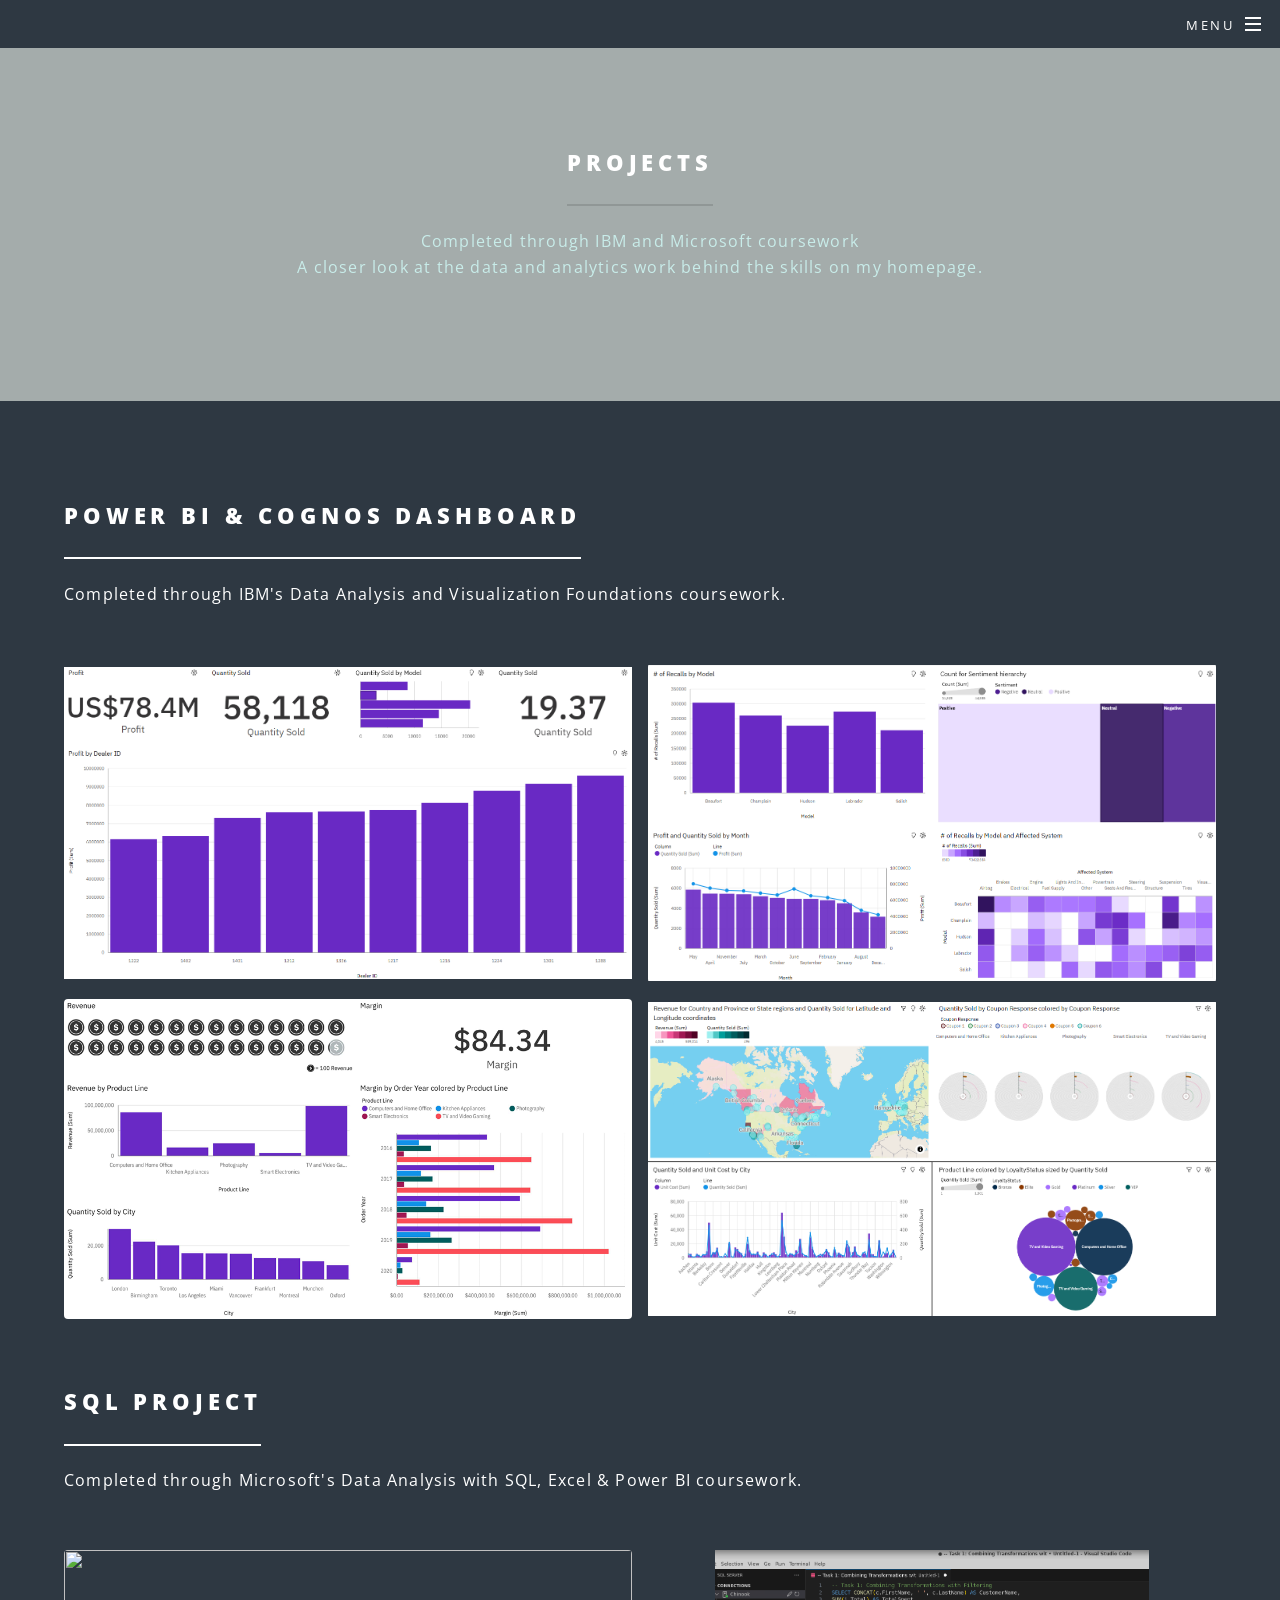
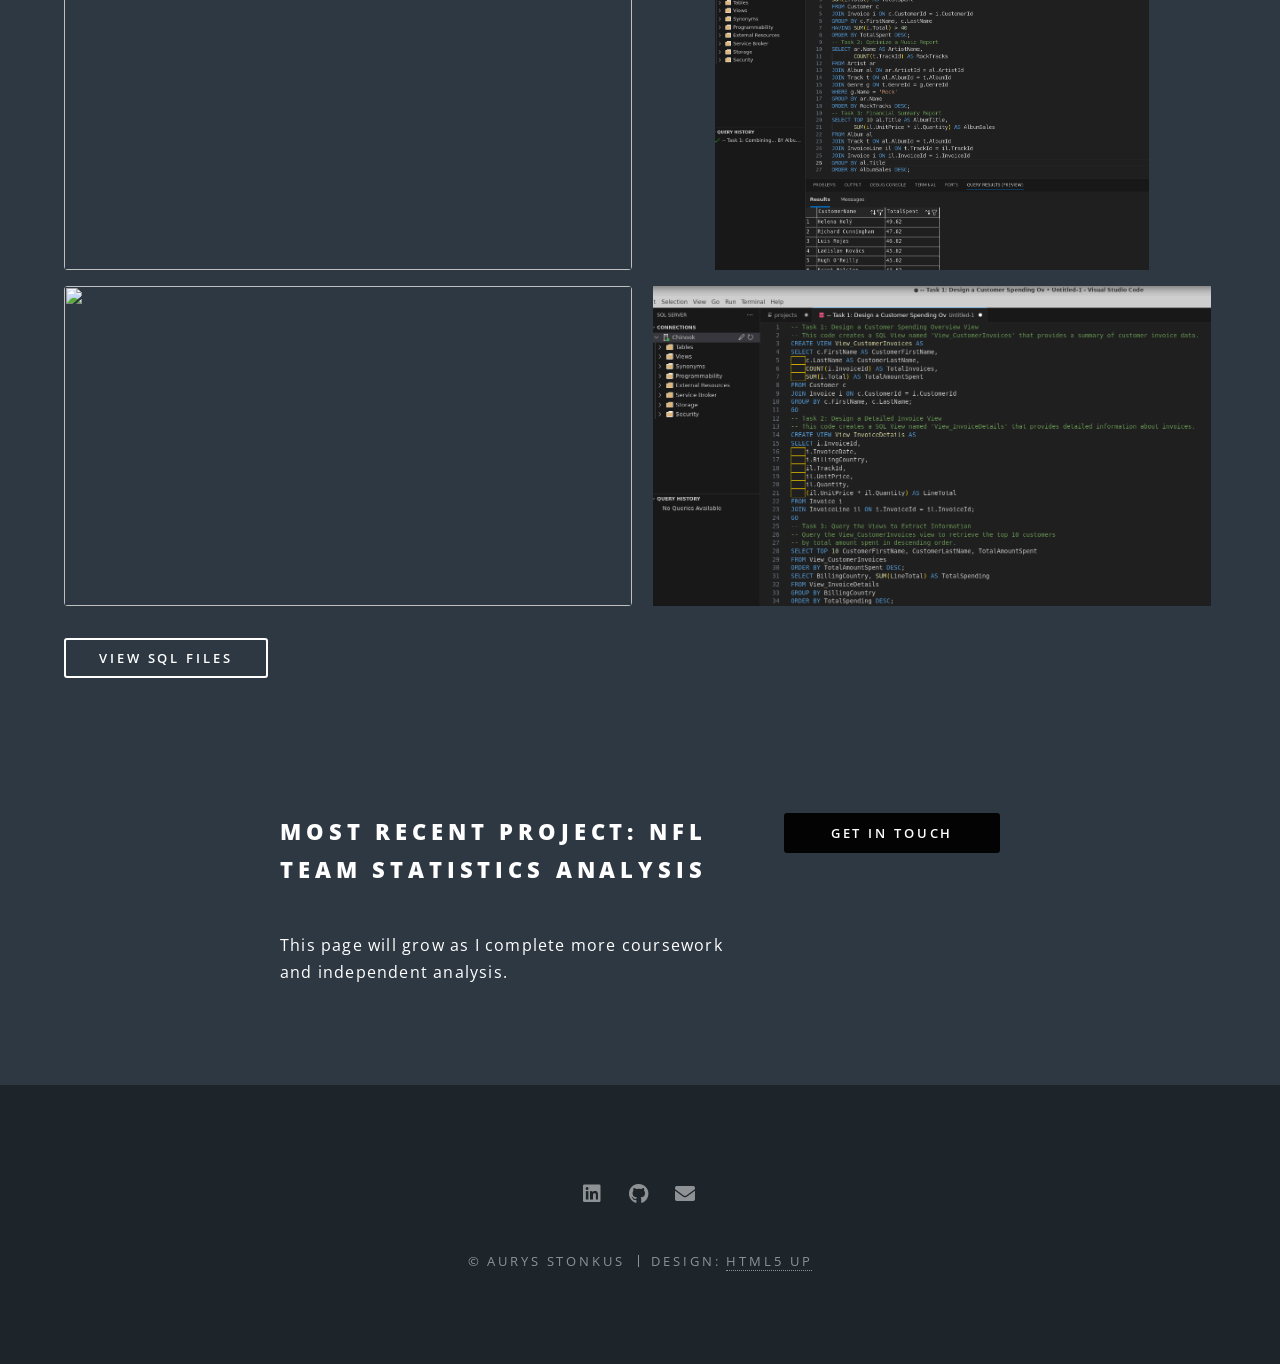
==== generic.html @ a7161aa6 "Add files via upload" ====
<!DOCTYPE HTML>
<!--
	Aurys Stonkus Portfolio — Projects page
	html5up.net | @ajlkn
	Free for personal and commercial use under the CCA 3.0 license (html5up.net/license)
-->
<html>
	<head>
		<title>Aurys Stonkus — Projects</title>
		<meta charset="utf-8" />
		<meta name="viewport" content="width=device-width, initial-scale=1, user-scalable=no" />
		<link rel="stylesheet" href="assets/css/main.css" />
		<noscript><link rel="stylesheet" href="assets/css/noscript.css" /></noscript>
	</head>
	<body class="is-preload">

		<!-- Page Wrapper -->
			<div id="page-wrapper">

				<!-- Header -->
					<header id="header" class="alt">
						<h1><a href="index.html">Aurys Stonkus</a></h1>
						<nav id="nav">
							<ul>
								<li class="special">
									<a href="#menu" class="menuToggle"><span>Menu</span></a>
									<div id="menu">
										<ul>
											<li><a href="index.html">Home</a></li>
											<li><a href="index.html#one">About</a></li>
											<li><a href="generic.html">Projects</a></li>
											<li><a href="index.html#two">Skills</a></li>
											<li><a href="index.html#three">Experience</a></li>
											<li><a href="elements.html">Contact</a></li>
										</ul>
									</div>
								</li>
							</ul>
						</nav>
					</header>

				<!-- Intro -->
					<section id="one" class="wrapper style1 special">
						<div class="inner">
							<header class="major">
								<h2>Projects</h2>
								<p>Completed through IBM and Microsoft coursework<br />
								A closer look at the data and analytics work behind the skills on my homepage.</p>
							</header>
						</div>
					</section>

				<!-- Project: Power BI & Cognos -->
                    <section class="wrapper style2">
	                    <div class="inner">
		                    <header class="major">
			                    <h2>Power BI &amp; Cognos dashboard</h2>
			                    <p>Completed through IBM's Data Analysis and Visualization Foundations coursework.</p>
		                    </header>
		                <div class="project-gallery">
			                <img src="images/Microsoft 1.png" alt="" />
			                <img src="images/Microsoft 2.png" alt="" />
							<img src="images/Advanced Dashboard.png" alt="" />
							<img src="images/Simple Dashboard.png" alt="" />
						</div>
	                </div>
                </section>
 
                <!-- Project: SQL -->
                    <section class="wrapper alt style2">
	                    <div class="inner">
		                    <header class="major">
			                    <h2>SQL project</h2>
			                    <p>Completed through Microsoft's Data Analysis with SQL, Excel &amp; Power BI coursework.</p>
		                    </header>
		                <div class="project-gallery">
			                <img src="NFL SQL 2.png" alt="" />
			                <img src="images/SQL Joins.png" alt="" />
			                <img src="NFL SQL 1.png" alt="" />
			                <img src="images/SQL Views.png" alt="" />
		                </div>
							<ul class="actions" style="margin-top: 2em;">
			                    <li><a href="https://github.com/astonkus06?tab=repositories" class="button">View SQL Files</a></li>
		                    </ul>
	                    </div>
                    </section>

				<!-- CTA -->
					<section id="cta" class="wrapper style4">
						<div class="inner">
							<header>
								<h2>Most recent project: NFL Team Statistics Analysis</h2>
								<p><!-- PLACEHOLDER: adjust as you add more projects --><br />
								This page will grow as I complete more coursework and independent analysis.</p>
							</header>
							<ul class="actions stacked">
								<li><a href="mailto:aurysstonkus.06@gmail.com" class="button fit primary">Get in touch</a></li>
							</ul>
						</div>
					</section>

				<!-- Footer -->
					<footer id="footer">
						<ul class="icons">
							<li><a href="https://www.linkedin.com/in/aurys-stonkus-1b504b2b0/" class="icon brands fa-linkedin"><span class="label">LinkedIn</span></a></li>
                            <li><a href="https://github.com/astonkus06" class="icon brands fa-github"><span class="label">GitHub</span></a></li>
							<li><a href="mailto:aurysstonkus.06@gmail.com" class="icon solid fa-envelope"><span class="label">Email</span></a></li>
						</ul>
						<ul class="copyright">
							<li>&copy; Aurys Stonkus</li><li>Design: <a href="http://html5up.net">HTML5 UP</a></li>
						</ul>
					</footer>

			</div>

		<!-- Scripts -->
			<script src="assets/js/jquery.min.js"></script>
			<script src="assets/js/jquery.scrollex.min.js"></script>
			<script src="assets/js/jquery.scrolly.min.js"></script>
			<script src="assets/js/browser.min.js"></script>
			<script src="assets/js/breakpoints.min.js"></script>
			<script src="assets/js/util.js"></script>
			<script src="assets/js/main.js"></script>

	</body>
</html>
---- assets/css/main.css ----
@import url(fontawesome-all.min.css);
@import url("https://fonts.googleapis.com/css?family=Open+Sans:400,400italic,600,600italic,800,800italic");

/*
	Spectral by HTML5 UP
	html5up.net | @ajlkn
	Free for personal and commercial use under the CCA 3.0 license (html5up.net/license)
*/

html, body, div, span, applet, object,
iframe, h1, h2, h3, h4, h5, h6, p, blockquote,
pre, a, abbr, acronym, address, big, cite,
code, del, dfn, em, img, ins, kbd, q, s, samp,
small, strike, strong, sub, sup, tt, var, b,
u, i, center, dl, dt, dd, ol, ul, li, fieldset,
form, label, legend, table, caption, tbody,
tfoot, thead, tr, th, td, article, aside,
canvas, details, embed, figure, figcaption,
footer, header, hgroup, menu, nav, output, ruby,
section, summary, time, mark, audio, video {
	margin: 0;
	padding: 0;
	border: 0;
	font-size: 100%;
	font: inherit;
	vertical-align: baseline;}

article, aside, details, figcaption, figure,
footer, header, hgroup, menu, nav, section {
	display: block;}

body {
	line-height: 1;
}

ol, ul {
	list-style: none;
}

blockquote, q {
	quotes: none;
}

	blockquote:before, blockquote:after, q:before, q:after {
		content: '';
		content: none;
	}

table {
	border-collapse: collapse;
	border-spacing: 0;
}

body {
	-webkit-text-size-adjust: none;
}

mark {
	background-color: transparent;
	color: inherit;
}

input::-moz-focus-inner {
	border: 0;
	padding: 0;
}

input, select, textarea {
	-moz-appearance: none;
	-webkit-appearance: none;
	-ms-appearance: none;
	appearance: none;
}

/* Basic */

	@-ms-viewport {
		width: device-width;
	}

	html {
		box-sizing: border-box;
	}

	*, *:before, *:after {
		box-sizing: inherit;
	}

	body {
		background: #2e3842;
	}

		body.is-preload *, body.is-preload *:before, body.is-preload *:after {
			-moz-animation: none !important;
			-webkit-animation: none !important;
			-ms-animation: none !important;
			animation: none !important;
			-moz-transition: none !important;
			-webkit-transition: none !important;
			-ms-transition: none !important;
			transition: none !important;
		}

	body, input, select, textarea {
		color: #fff;
		font-family: "Open Sans", Helvetica, sans-serif;
		font-size: 15pt;
		font-weight: 400;
		letter-spacing: 0.075em;
		line-height: 1.65em;
	}

		@media screen and (max-width: 1680px) {

			body, input, select, textarea {
				font-size: 13pt;
			}

		}

		@media screen and (max-width: 1280px) {

			body, input, select, textarea {
				font-size: 12pt;
			}

		}

		@media screen and (max-width: 736px) {

			body, input, select, textarea {
				font-size: 11pt;
				letter-spacing: 0.0375em;
			}

		}

	a {
		-moz-transition: color 0.2s ease, border-bottom-color 0.2s ease;
		-webkit-transition: color 0.2s ease, border-bottom-color 0.2s ease;
		-ms-transition: color 0.2s ease, border-bottom-color 0.2s ease;
		transition: color 0.2s ease, border-bottom-color 0.2s ease;
		border-bottom: dotted 1px;
		color: inherit;
		text-decoration: none;
	}

		a:hover {
			border-bottom-color: transparent;
		}

	strong, b {
		color: #fff;
		font-weight: 600;
	}

	em, i {
		font-style: italic;
	}

	p {
		margin: 0 0 2em 0;
	}

	h1, h2, h3, h4, h5, h6 {
		color: #fff;
		font-weight: 800;
		letter-spacing: 0.225em;
		line-height: 1em;
		margin: 0 0 1em 0;
		text-transform: uppercase;
	}

		h1 a, h2 a, h3 a, h4 a, h5 a, h6 a {
			color: inherit;
			text-decoration: none;
		}

	h2 {
		font-size: 1.35em;
		line-height: 1.75em;
	}

		@media screen and (max-width: 736px) {

			h2 {
				font-size: 1.1em;
				line-height: 1.65em;
			}

		}

	h3 {
		font-size: 1.15em;
		line-height: 1.75em;
	}

		@media screen and (max-width: 736px) {

			h3 {
				font-size: 1em;
				line-height: 1.65em;
			}

		}

	h4 {
		font-size: 1em;
		line-height: 1.5em;
	}

	h5 {
		font-size: 0.8em;
		line-height: 1.5em;
	}

	h6 {
		font-size: 0.7em;
		line-height: 1.5em;
	}

	sub {
		font-size: 0.8em;
		position: relative;
		top: 0.5em;
	}

	sup {
		font-size: 0.8em;
		position: relative;
		top: -0.5em;
	}

	hr {
		border: 0;
		border-bottom: solid 2px #fff;
		margin: 3em 0;
	}

		hr.major {
			margin: 4.5em 0;
		}

	blockquote {
		border-left: solid 4px #fff;
		font-style: italic;
		margin: 0 0 2em 0;
		padding: 0.5em 0 0.5em 2em;
	}

	code {
		background: rgba(144, 144, 144, 0.25);
		border-radius: 3px;
		font-family: "Courier New", monospace;
		font-size: 0.9em;
		letter-spacing: 0;
		margin: 0 0.25em;
		padding: 0.25em 0.65em;
	}

	pre {
		-webkit-overflow-scrolling: touch;
		font-family: "Courier New", monospace;
		font-size: 0.9em;
		margin: 0 0 2em 0;
	}

		pre code {
			display: block;
			line-height: 1.75em;
			padding: 1em 1.5em;
			overflow-x: auto;
		}

	.align-left {
		text-align: left;
	}

	.align-center {
		text-align: center;
	}

	.align-right {
		text-align: right;
	}

/* Row */

	.row {
		display: flex;
		flex-wrap: wrap;
		box-sizing: border-box;
		align-items: stretch;
	}

		.row > * {
			box-sizing: border-box;
		}

		.row.gtr-uniform > * > :last-child {
			margin-bottom: 0;
		}

		.row.aln-left {
			justify-content: flex-start;
		}

		.row.aln-center {
			justify-content: center;
		}

		.row.aln-right {
			justify-content: flex-end;
		}

		.row.aln-top {
			align-items: flex-start;
		}

		.row.aln-middle {
			align-items: center;
		}

		.row.aln-bottom {
			align-items: flex-end;
		}

		.row > .imp {
			order: -1;
		}

		.row > .col-1 {
			width: 8.33333%;
		}

		.row > .off-1 {
			margin-left: 8.33333%;
		}

		.row > .col-2 {
			width: 16.66667%;
		}

		.row > .off-2 {
			margin-left: 16.66667%;
		}

		.row > .col-3 {
			width: 25%;
		}

		.row > .off-3 {
			margin-left: 25%;
		}

		.row > .col-4 {
			width: 33.33333%;
		}

		.row > .off-4 {
			margin-left: 33.33333%;
		}

		.row > .col-5 {
			width: 41.66667%;
		}

		.row > .off-5 {
			margin-left: 41.66667%;
		}

		.row > .col-6 {
			width: 50%;
		}

		.row > .off-6 {
			margin-left: 50%;
		}

		.row > .col-7 {
			width: 58.33333%;
		}

		.row > .off-7 {
			margin-left: 58.33333%;
		}

		.row > .col-8 {
			width: 66.66667%;
		}

		.row > .off-8 {
			margin-left: 66.66667%;
		}

		.row > .col-9 {
			width: 75%;
		}

		.row > .off-9 {
			margin-left: 75%;
		}

		.row > .col-10 {
			width: 83.33333%;
		}

		.row > .off-10 {
			margin-left: 83.33333%;
		}

		.row > .col-11 {
			width: 91.66667%;
		}

		.row > .off-11 {
			margin-left: 91.66667%;
		}

		.row > .col-12 {
			width: 100%;
		}

		.row > .off-12 {
			margin-left: 100%;
		}

		.row.gtr-0 {
			margin-top: 0;
			margin-left: 0em;
		}

			.row.gtr-0 > * {
				padding: 0 0 0 0em;
			}

			.row.gtr-0.gtr-uniform {
				margin-top: 0em;
			}

				.row.gtr-0.gtr-uniform > * {
					padding-top: 0em;
				}

		.row.gtr-25 {
			margin-top: 0;
			margin-left: -0.375em;
		}

			.row.gtr-25 > * {
				padding: 0 0 0 0.375em;
			}

			.row.gtr-25.gtr-uniform {
				margin-top: -0.375em;
			}

				.row.gtr-25.gtr-uniform > * {
					padding-top: 0.375em;
				}

		.row.gtr-50 {
			margin-top: 0;
			margin-left: -0.75em;
		}

			.row.gtr-50 > * {
				padding: 0 0 0 0.75em;
			}

			.row.gtr-50.gtr-uniform {
				margin-top: -0.75em;
			}

				.row.gtr-50.gtr-uniform > * {
					padding-top: 0.75em;
				}

		.row {
			margin-top: 0;
			margin-left: -1.5em;
		}

			.row > * {
				padding: 0 0 0 1.5em;
			}

			.row.gtr-uniform {
				margin-top: -1.5em;
			}

				.row.gtr-uniform > * {
					padding-top: 1.5em;
				}

		.row.gtr-150 {
			margin-top: 0;
			margin-left: -2.25em;
		}

			.row.gtr-150 > * {
				padding: 0 0 0 2.25em;
			}

			.row.gtr-150.gtr-uniform {
				margin-top: -2.25em;
			}

				.row.gtr-150.gtr-uniform > * {
					padding-top: 2.25em;
				}

		.row.gtr-200 {
			margin-top: 0;
			margin-left: -3em;
		}

			.row.gtr-200 > * {
				padding: 0 0 0 3em;
			}

			.row.gtr-200.gtr-uniform {
				margin-top: -3em;
			}

				.row.gtr-200.gtr-uniform > * {
					padding-top: 3em;
				}

		@media screen and (max-width: 1680px) {

			.row {
				display: flex;
				flex-wrap: wrap;
				box-sizing: border-box;
				align-items: stretch;
			}

				.row > * {
					box-sizing: border-box;
				}

				.row.gtr-uniform > * > :last-child {
					margin-bottom: 0;
				}

				.row.aln-left {
					justify-content: flex-start;
				}

				.row.aln-center {
					justify-content: center;
				}

				.row.aln-right {
					justify-content: flex-end;
				}

				.row.aln-top {
					align-items: flex-start;
				}

				.row.aln-middle {
					align-items: center;
				}

				.row.aln-bottom {
					align-items: flex-end;
				}

				.row > .imp-xlarge {
					order: -1;
				}

				.row > .col-1-xlarge {
					width: 8.33333%;
				}

				.row > .off-1-xlarge {
					margin-left: 8.33333%;
				}

				.row > .col-2-xlarge {
					width: 16.66667%;
				}

				.row > .off-2-xlarge {
					margin-left: 16.66667%;
				}

				.row > .col-3-xlarge {
					width: 25%;
				}

				.row > .off-3-xlarge {
					margin-left: 25%;
				}

				.row > .col-4-xlarge {
					width: 33.33333%;
				}

				.row > .off-4-xlarge {
					margin-left: 33.33333%;
				}

				.row > .col-5-xlarge {
					width: 41.66667%;
				}

				.row > .off-5-xlarge {
					margin-left: 41.66667%;
				}

				.row > .col-6-xlarge {
					width: 50%;
				}

				.row > .off-6-xlarge {
					margin-left: 50%;
				}

				.row > .col-7-xlarge {
					width: 58.33333%;
				}

				.row > .off-7-xlarge {
					margin-left: 58.33333%;
				}

				.row > .col-8-xlarge {
					width: 66.66667%;
				}

				.row > .off-8-xlarge {
					margin-left: 66.66667%;
				}

				.row > .col-9-xlarge {
					width: 75%;
				}

				.row > .off-9-xlarge {
					margin-left: 75%;
				}

				.row > .col-10-xlarge {
					width: 83.33333%;
				}

				.row > .off-10-xlarge {
					margin-left: 83.33333%;
				}

				.row > .col-11-xlarge {
					width: 91.66667%;
				}

				.row > .off-11-xlarge {
					margin-left: 91.66667%;
				}

				.row > .col-12-xlarge {
					width: 100%;
				}

				.row > .off-12-xlarge {
					margin-left: 100%;
				}

				.row.gtr-0 {
					margin-top: 0;
					margin-left: 0em;
				}

					.row.gtr-0 > * {
						padding: 0 0 0 0em;
					}

					.row.gtr-0.gtr-uniform {
						margin-top: 0em;
					}

						.row.gtr-0.gtr-uniform > * {
							padding-top: 0em;
						}

				.row.gtr-25 {
					margin-top: 0;
					margin-left: -0.375em;
				}

					.row.gtr-25 > * {
						padding: 0 0 0 0.375em;
					}

					.row.gtr-25.gtr-uniform {
						margin-top: -0.375em;
					}

						.row.gtr-25.gtr-uniform > * {
							padding-top: 0.375em;
						}

				.row.gtr-50 {
					margin-top: 0;
					margin-left: -0.75em;
				}

					.row.gtr-50 > * {
						padding: 0 0 0 0.75em;
					}

					.row.gtr-50.gtr-uniform {
						margin-top: -0.75em;
					}

						.row.gtr-50.gtr-uniform > * {
							padding-top: 0.75em;
						}

				.row {
					margin-top: 0;
					margin-left: -1.5em;
				}

					.row > * {
						padding: 0 0 0 1.5em;
					}

					.row.gtr-uniform {
						margin-top: -1.5em;
					}

						.row.gtr-uniform > * {
							padding-top: 1.5em;
						}

				.row.gtr-150 {
					margin-top: 0;
					margin-left: -2.25em;
				}

					.row.gtr-150 > * {
						padding: 0 0 0 2.25em;
					}

					.row.gtr-150.gtr-uniform {
						margin-top: -2.25em;
					}

						.row.gtr-150.gtr-uniform > * {
							padding-top: 2.25em;
						}

				.row.gtr-200 {
					margin-top: 0;
					margin-left: -3em;
				}

					.row.gtr-200 > * {
						padding: 0 0 0 3em;
					}

					.row.gtr-200.gtr-uniform {
						margin-top: -3em;
					}

						.row.gtr-200.gtr-uniform > * {
							padding-top: 3em;
						}

		}

		@media screen and (max-width: 1280px) {

			.row {
				display: flex;
				flex-wrap: wrap;
				box-sizing: border-box;
				align-items: stretch;
			}

				.row > * {
					box-sizing: border-box;
				}

				.row.gtr-uniform > * > :last-child {
					margin-bottom: 0;
				}

				.row.aln-left {
					justify-content: flex-start;
				}

				.row.aln-center {
					justify-content: center;
				}

				.row.aln-right {
					justify-content: flex-end;
				}

				.row.aln-top {
					align-items: flex-start;
				}

				.row.aln-middle {
					align-items: center;
				}

				.row.aln-bottom {
					align-items: flex-end;
				}

				.row > .imp-large {
					order: -1;
				}

				.row > .col-1-large {
					width: 8.33333%;
				}

				.row > .off-1-large {
					margin-left: 8.33333%;
				}

				.row > .col-2-large {
					width: 16.66667%;
				}

				.row > .off-2-large {
					margin-left: 16.66667%;
				}

				.row > .col-3-large {
					width: 25%;
				}

				.row > .off-3-large {
					margin-left: 25%;
				}

				.row > .col-4-large {
					width: 33.33333%;
				}

				.row > .off-4-large {
					margin-left: 33.33333%;
				}

				.row > .col-5-large {
					width: 41.66667%;
				}

				.row > .off-5-large {
					margin-left: 41.66667%;
				}

				.row > .col-6-large {
					width: 50%;
				}

				.row > .off-6-large {
					margin-left: 50%;
				}

				.row > .col-7-large {
					width: 58.33333%;
				}

				.row > .off-7-large {
					margin-left: 58.33333%;
				}

				.row > .col-8-large {
					width: 66.66667%;
				}

				.row > .off-8-large {
					margin-left: 66.66667%;
				}

				.row > .col-9-large {
					width: 75%;
				}

				.row > .off-9-large {
					margin-left: 75%;
				}

				.row > .col-10-large {
					width: 83.33333%;
				}

				.row > .off-10-large {
					margin-left: 83.33333%;
				}

				.row > .col-11-large {
					width: 91.66667%;
				}

				.row > .off-11-large {
					margin-left: 91.66667%;
				}

				.row > .col-12-large {
					width: 100%;
				}

				.row > .off-12-large {
					margin-left: 100%;
				}

				.row.gtr-0 {
					margin-top: 0;
					margin-left: 0em;
				}

					.row.gtr-0 > * {
						padding: 0 0 0 0em;
					}

					.row.gtr-0.gtr-uniform {
						margin-top: 0em;
					}

						.row.gtr-0.gtr-uniform > * {
							padding-top: 0em;
						}

				.row.gtr-25 {
					margin-top: 0;
					margin-left: -0.375em;
				}

					.row.gtr-25 > * {
						padding: 0 0 0 0.375em;
					}

					.row.gtr-25.gtr-uniform {
						margin-top: -0.375em;
					}

						.row.gtr-25.gtr-uniform > * {
							padding-top: 0.375em;
						}

				.row.gtr-50 {
					margin-top: 0;
					margin-left: -0.75em;
				}

					.row.gtr-50 > * {
						padding: 0 0 0 0.75em;
					}

					.row.gtr-50.gtr-uniform {
						margin-top: -0.75em;
					}

						.row.gtr-50.gtr-uniform > * {
							padding-top: 0.75em;
						}

				.row {
					margin-top: 0;
					margin-left: -1.5em;
				}

					.row > * {
						padding: 0 0 0 1.5em;
					}

					.row.gtr-uniform {
						margin-top: -1.5em;
					}

						.row.gtr-uniform > * {
							padding-top: 1.5em;
						}

				.row.gtr-150 {
					margin-top: 0;
					margin-left: -2.25em;
				}

					.row.gtr-150 > * {
						padding: 0 0 0 2.25em;
					}

					.row.gtr-150.gtr-uniform {
						margin-top: -2.25em;
					}

						.row.gtr-150.gtr-uniform > * {
							padding-top: 2.25em;
						}

				.row.gtr-200 {
					margin-top: 0;
					margin-left: -3em;
				}

					.row.gtr-200 > * {
						padding: 0 0 0 3em;
					}

					.row.gtr-200.gtr-uniform {
						margin-top: -3em;
					}

						.row.gtr-200.gtr-uniform > * {
							padding-top: 3em;
						}

		}

		@media screen and (max-width: 980px) {

			.row {
				display: flex;
				flex-wrap: wrap;
				box-sizing: border-box;
				align-items: stretch;
			}

				.row > * {
					box-sizing: border-box;
				}

				.row.gtr-uniform > * > :last-child {
					margin-bottom: 0;
				}

				.row.aln-left {
					justify-content: flex-start;
				}

				.row.aln-center {
					justify-content: center;
				}

				.row.aln-right {
					justify-content: flex-end;
				}

				.row.aln-top {
					align-items: flex-start;
				}

				.row.aln-middle {
					align-items: center;
				}

				.row.aln-bottom {
					align-items: flex-end;
				}

				.row > .imp-medium {
					order: -1;
				}

				.row > .col-1-medium {
					width: 8.33333%;
				}

				.row > .off-1-medium {
					margin-left: 8.33333%;
				}

				.row > .col-2-medium {
					width: 16.66667%;
				}

				.row > .off-2-medium {
					margin-left: 16.66667%;
				}

				.row > .col-3-medium {
					width: 25%;
				}

				.row > .off-3-medium {
					margin-left: 25%;
				}

				.row > .col-4-medium {
					width: 33.33333%;
				}

				.row > .off-4-medium {
					margin-left: 33.33333%;
				}

				.row > .col-5-medium {
					width: 41.66667%;
				}

				.row > .off-5-medium {
					margin-left: 41.66667%;
				}

				.row > .col-6-medium {
					width: 50%;
				}

				.row > .off-6-medium {
					margin-left: 50%;
				}

				.row > .col-7-medium {
					width: 58.33333%;
				}

				.row > .off-7-medium {
					margin-left: 58.33333%;
				}

				.row > .col-8-medium {
					width: 66.66667%;
				}

				.row > .off-8-medium {
					margin-left: 66.66667%;
				}

				.row > .col-9-medium {
					width: 75%;
				}

				.row > .off-9-medium {
					margin-left: 75%;
				}

				.row > .col-10-medium {
					width: 83.33333%;
				}

				.row > .off-10-medium {
					margin-left: 83.33333%;
				}

				.row > .col-11-medium {
					width: 91.66667%;
				}

				.row > .off-11-medium {
					margin-left: 91.66667%;
				}

				.row > .col-12-medium {
					width: 100%;
				}

				.row > .off-12-medium {
					margin-left: 100%;
				}

				.row.gtr-0 {
					margin-top: 0;
					margin-left: 0em;
				}

					.row.gtr-0 > * {
						padding: 0 0 0 0em;
					}

					.row.gtr-0.gtr-uniform {
						margin-top: 0em;
					}

						.row.gtr-0.gtr-uniform > * {
							padding-top: 0em;
						}

				.row.gtr-25 {
					margin-top: 0;
					margin-left: -0.375em;
				}

					.row.gtr-25 > * {
						padding: 0 0 0 0.375em;
					}

					.row.gtr-25.gtr-uniform {
						margin-top: -0.375em;
					}

						.row.gtr-25.gtr-uniform > * {
							padding-top: 0.375em;
						}

				.row.gtr-50 {
					margin-top: 0;
					margin-left: -0.75em;
				}

					.row.gtr-50 > * {
						padding: 0 0 0 0.75em;
					}

					.row.gtr-50.gtr-uniform {
						margin-top: -0.75em;
					}

						.row.gtr-50.gtr-uniform > * {
							padding-top: 0.75em;
						}

				.row {
					margin-top: 0;
					margin-left: -1.5em;
				}

					.row > * {
						padding: 0 0 0 1.5em;
					}

					.row.gtr-uniform {
						margin-top: -1.5em;
					}

						.row.gtr-uniform > * {
							padding-top: 1.5em;
						}

				.row.gtr-150 {
					margin-top: 0;
					margin-left: -2.25em;
				}

					.row.gtr-150 > * {
						padding: 0 0 0 2.25em;
					}

					.row.gtr-150.gtr-uniform {
						margin-top: -2.25em;
					}

						.row.gtr-150.gtr-uniform > * {
							padding-top: 2.25em;
						}

				.row.gtr-200 {
					margin-top: 0;
					margin-left: -3em;
				}

					.row.gtr-200 > * {
						padding: 0 0 0 3em;
					}

					.row.gtr-200.gtr-uniform {
						margin-top: -3em;
					}

						.row.gtr-200.gtr-uniform > * {
							padding-top: 3em;
						}

		}

		@media screen and (max-width: 736px) {

			.row {
				display: flex;
				flex-wrap: wrap;
				box-sizing: border-box;
				align-items: stretch;
			}

				.row > * {
					box-sizing: border-box;
				}

				.row.gtr-uniform > * > :last-child {
					margin-bottom: 0;
				}

				.row.aln-left {
					justify-content: flex-start;
				}

				.row.aln-center {
					justify-content: center;
				}

				.row.aln-right {
					justify-content: flex-end;
				}

				.row.aln-top {
					align-items: flex-start;
				}

				.row.aln-middle {
					align-items: center;
				}

				.row.aln-bottom {
					align-items: flex-end;
				}

				.row > .imp-small {
					order: -1;
				}

				.row > .col-1-small {
					width: 8.33333%;
				}

				.row > .off-1-small {
					margin-left: 8.33333%;
				}

				.row > .col-2-small {
					width: 16.66667%;
				}

				.row > .off-2-small {
					margin-left: 16.66667%;
				}

				.row > .col-3-small {
					width: 25%;
				}

				.row > .off-3-small {
					margin-left: 25%;
				}

				.row > .col-4-small {
					width: 33.33333%;
				}

				.row > .off-4-small {
					margin-left: 33.33333%;
				}

				.row > .col-5-small {
					width: 41.66667%;
				}

				.row > .off-5-small {
					margin-left: 41.66667%;
				}

				.row > .col-6-small {
					width: 50%;
				}

				.row > .off-6-small {
					margin-left: 50%;
				}

				.row > .col-7-small {
					width: 58.33333%;
				}

				.row > .off-7-small {
					margin-left: 58.33333%;
				}

				.row > .col-8-small {
					width: 66.66667%;
				}

				.row > .off-8-small {
					margin-left: 66.66667%;
				}

				.row > .col-9-small {
					width: 75%;
				}

				.row > .off-9-small {
					margin-left: 75%;
				}

				.row > .col-10-small {
					width: 83.33333%;
				}

				.row > .off-10-small {
					margin-left: 83.33333%;
				}

				.row > .col-11-small {
					width: 91.66667%;
				}

				.row > .off-11-small {
					margin-left: 91.66667%;
				}

				.row > .col-12-small {
					width: 100%;
				}

				.row > .off-12-small {
					margin-left: 100%;
				}

				.row.gtr-0 {
					margin-top: 0;
					margin-left: 0em;
				}

					.row.gtr-0 > * {
						padding: 0 0 0 0em;
					}

					.row.gtr-0.gtr-uniform {
						margin-top: 0em;
					}

						.row.gtr-0.gtr-uniform > * {
							padding-top: 0em;
						}

				.row.gtr-25 {
					margin-top: 0;
					margin-left: -0.375em;
				}

					.row.gtr-25 > * {
						padding: 0 0 0 0.375em;
					}

					.row.gtr-25.gtr-uniform {
						margin-top: -0.375em;
					}

						.row.gtr-25.gtr-uniform > * {
							padding-top: 0.375em;
						}

				.row.gtr-50 {
					margin-top: 0;
					margin-left: -0.75em;
				}

					.row.gtr-50 > * {
						padding: 0 0 0 0.75em;
					}

					.row.gtr-50.gtr-uniform {
						margin-top: -0.75em;
					}

						.row.gtr-50.gtr-uniform > * {
							padding-top: 0.75em;
						}

				.row {
					margin-top: 0;
					margin-left: -1.5em;
				}

					.row > * {
						padding: 0 0 0 1.5em;
					}

					.row.gtr-uniform {
						margin-top: -1.5em;
					}

						.row.gtr-uniform > * {
							padding-top: 1.5em;
						}

				.row.gtr-150 {
					margin-top: 0;
					margin-left: -2.25em;
				}

					.row.gtr-150 > * {
						padding: 0 0 0 2.25em;
					}

					.row.gtr-150.gtr-uniform {
						margin-top: -2.25em;
					}

						.row.gtr-150.gtr-uniform > * {
							padding-top: 2.25em;
						}

				.row.gtr-200 {
					margin-top: 0;
					margin-left: -3em;
				}

					.row.gtr-200 > * {
						padding: 0 0 0 3em;
					}

					.row.gtr-200.gtr-uniform {
						margin-top: -3em;
					}

						.row.gtr-200.gtr-uniform > * {
							padding-top: 3em;
						}

		}

		@media screen and (max-width: 480px) {

			.row {
				display: flex;
				flex-wrap: wrap;
				box-sizing: border-box;
				align-items: stretch;
			}

				.row > * {
					box-sizing: border-box;
				}

				.row.gtr-uniform > * > :last-child {
					margin-bottom: 0;
				}

				.row.aln-left {
					justify-content: flex-start;
				}

				.row.aln-center {
					justify-content: center;
				}

				.row.aln-right {
					justify-content: flex-end;
				}

				.row.aln-top {
					align-items: flex-start;
				}

				.row.aln-middle {
					align-items: center;
				}

				.row.aln-bottom {
					align-items: flex-end;
				}

				.row > .imp-xsmall {
					order: -1;
				}

				.row > .col-1-xsmall {
					width: 8.33333%;
				}

				.row > .off-1-xsmall {
					margin-left: 8.33333%;
				}

				.row > .col-2-xsmall {
					width: 16.66667%;
				}

				.row > .off-2-xsmall {
					margin-left: 16.66667%;
				}

				.row > .col-3-xsmall {
					width: 25%;
				}

				.row > .off-3-xsmall {
					margin-left: 25%;
				}

				.row > .col-4-xsmall {
					width: 33.33333%;
				}

				.row > .off-4-xsmall {
					margin-left: 33.33333%;
				}

				.row > .col-5-xsmall {
					width: 41.66667%;
				}

				.row > .off-5-xsmall {
					margin-left: 41.66667%;
				}

				.row > .col-6-xsmall {
					width: 50%;
				}

				.row > .off-6-xsmall {
					margin-left: 50%;
				}

				.row > .col-7-xsmall {
					width: 58.33333%;
				}

				.row > .off-7-xsmall {
					margin-left: 58.33333%;
				}

				.row > .col-8-xsmall {
					width: 66.66667%;
				}

				.row > .off-8-xsmall {
					margin-left: 66.66667%;
				}

				.row > .col-9-xsmall {
					width: 75%;
				}

				.row > .off-9-xsmall {
					margin-left: 75%;
				}

				.row > .col-10-xsmall {
					width: 83.33333%;
				}

				.row > .off-10-xsmall {
					margin-left: 83.33333%;
				}

				.row > .col-11-xsmall {
					width: 91.66667%;
				}

				.row > .off-11-xsmall {
					margin-left: 91.66667%;
				}

				.row > .col-12-xsmall {
					width: 100%;
				}

				.row > .off-12-xsmall {
					margin-left: 100%;
				}

				.row.gtr-0 {
					margin-top: 0;
					margin-left: 0em;
				}

					.row.gtr-0 > * {
						padding: 0 0 0 0em;
					}

					.row.gtr-0.gtr-uniform {
						margin-top: 0em;
					}

						.row.gtr-0.gtr-uniform > * {
							padding-top: 0em;
						}

				.row.gtr-25 {
					margin-top: 0;
					margin-left: -0.375em;
				}

					.row.gtr-25 > * {
						padding: 0 0 0 0.375em;
					}

					.row.gtr-25.gtr-uniform {
						margin-top: -0.375em;
					}

						.row.gtr-25.gtr-uniform > * {
							padding-top: 0.375em;
						}

				.row.gtr-50 {
					margin-top: 0;
					margin-left: -0.75em;
				}

					.row.gtr-50 > * {
						padding: 0 0 0 0.75em;
					}

					.row.gtr-50.gtr-uniform {
						margin-top: -0.75em;
					}

						.row.gtr-50.gtr-uniform > * {
							padding-top: 0.75em;
						}

				.row {
					margin-top: 0;
					margin-left: -1.5em;
				}

					.row > * {
						padding: 0 0 0 1.5em;
					}

					.row.gtr-uniform {
						margin-top: -1.5em;
					}

						.row.gtr-uniform > * {
							padding-top: 1.5em;
						}

				.row.gtr-150 {
					margin-top: 0;
					margin-left: -2.25em;
				}

					.row.gtr-150 > * {
						padding: 0 0 0 2.25em;
					}

					.row.gtr-150.gtr-uniform {
						margin-top: -2.25em;
					}

						.row.gtr-150.gtr-uniform > * {
							padding-top: 2.25em;
						}

				.row.gtr-200 {
					margin-top: 0;
					margin-left: -3em;
				}

					.row.gtr-200 > * {
						padding: 0 0 0 3em;
					}

					.row.gtr-200.gtr-uniform {
						margin-top: -3em;
					}

						.row.gtr-200.gtr-uniform > * {
							padding-top: 3em;
						}

		}

/* Section/Article */

	section.special, article.special {
		text-align: center;
	}

	header p {
		color: rgba(255, 255, 255, 0.5);
		position: relative;
		top: -0.25em;
	}

	header h3 + p {
		font-size: 1.1em;
	}

	header h4 + p,
	header h5 + p,
	header h6 + p {
		font-size: 0.9em;
	}

	header.major {
		margin: 0 0 3.5em 0;
	}

		header.major h2, header.major h3, header.major h4, header.major h5, header.major h6 {
			border-bottom: solid 2px #fff;
			display: inline-block;
			padding-bottom: 1em;
			position: relative;
		}

			header.major h2:after, header.major h3:after, header.major h4:after, header.major h5:after, header.major h6:after {
				content: '';
				display: block;
				height: 1px;
			}

		header.major p {
			color: #fff;
			top: 0;
		}

		@media screen and (max-width: 736px) {

			header.major {
				margin: 0 0 2em 0;
			}

		}

	@media screen and (max-width: 980px) {

		header br {
			display: none;
		}

	}

/* Form */

	form {
		margin: 0 0 2em 0;
	}

	label {
		color: #fff;
		display: block;
		font-size: 0.9em;
		font-weight: 600;
		margin: 0 0 1em 0;
	}

	input[type="text"],
	input[type="password"],
	input[type="email"],
	select,
	textarea {
		-moz-appearance: none;
		-webkit-appearance: none;
		-ms-appearance: none;
		appearance: none;
		background-color: rgba(144, 144, 144, 0.25);
		border-radius: 3px;
		border: none;
		color: inherit;
		display: block;
		outline: 0;
		padding: 0 1em;
		text-decoration: none;
		width: 100%;
	}

		input[type="text"]:invalid,
		input[type="password"]:invalid,
		input[type="email"]:invalid,
		select:invalid,
		textarea:invalid {
			box-shadow: none;
		}

		input[type="text"]:focus,
		input[type="password"]:focus,
		input[type="email"]:focus,
		select:focus,
		textarea:focus {
			box-shadow: 0 0 0 2px #a1adb3;
		}

	select {
		background-size: 1.25em;
		background-repeat: no-repeat;
		background-position: calc(100% - 1em) center;
		height: 2.75em;
		padding-right: 2.75em;
		text-overflow: ellipsis;
	}

		select:focus::-ms-value {
			background-color: transparent;
		}

		select::-ms-expand {
			display: none;
		}

	input[type="text"],
	input[type="password"],
	input[type="email"],
	select {
		height: 2.75em;
	}

	textarea {
		padding: 0.75em 1em;
	}

	input[type="checkbox"],
	input[type="radio"] {
		-moz-appearance: none;
		-webkit-appearance: none;
		-ms-appearance: none;
		appearance: none;
		display: block;
		float: left;
		margin-right: -2em;
		opacity: 0;
		width: 1em;
		z-index: -1;
	}

		input[type="checkbox"] + label,
		input[type="radio"] + label {
			text-decoration: none;
			color: #fff;
			cursor: pointer;
			display: inline-block;
			font-size: 1em;
			font-weight: 400;
			padding-left: 2.4em;
			padding-right: 0.75em;
			position: relative;
		}

			input[type="checkbox"] + label:before,
			input[type="radio"] + label:before {
				-moz-osx-font-smoothing: grayscale;
				-webkit-font-smoothing: antialiased;
				display: inline-block;
				font-style: normal;
				font-variant: normal;
				text-rendering: auto;
				line-height: 1;
				text-transform: none !important;
				font-family: 'Font Awesome 5 Free';
				font-weight: 900;
			}

			input[type="checkbox"] + label:before,
			input[type="radio"] + label:before {
				background: rgba(144, 144, 144, 0.25);
				border-radius: 3px;
				content: '';
				display: inline-block;
				font-size: 0.8em;
				height: 2.0625em;
				left: 0;
				line-height: 2.0625em;
				position: absolute;
				text-align: center;
				top: 0;
				width: 2.0625em;
			}

		input[type="checkbox"]:checked + label:before,
		input[type="radio"]:checked + label:before {
			background: #2e3842;
			color: #fff;
			content: '\f00c';
		}

		input[type="checkbox"]:focus + label:before,
		input[type="radio"]:focus + label:before {
			box-shadow: 0 0 0 2px #626969;
		}

	input[type="checkbox"] + label:before {
		border-radius: 3px;
	}

	input[type="radio"] + label:before {
		border-radius: 100%;
	}

	::-webkit-input-placeholder {
		color: rgba(255, 255, 255, 0.5) !important;
		opacity: 1.0;
	}

	:-moz-placeholder {
		color: rgba(255, 255, 255, 0.5) !important;
		opacity: 1.0;
	}

	::-moz-placeholder {
		color: rgba(255, 255, 255, 0.5) !important;
		opacity: 1.0;
	}

	:-ms-input-placeholder {
		color: rgba(255, 255, 255, 0.5) !important;
		opacity: 1.0;
	}

/* Box */

	.box {
		border-radius: 3px;
		border: solid 2px #fff;
		margin-bottom: 2em;
		padding: 1.5em;
	}

		.box > :last-child,
		.box > :last-child > :last-child,
		.box > :last-child > :last-child > :last-child {
			margin-bottom: 0;
		}

		.box.alt {
			border: 0;
			border-radius: 0;
			padding: 0;
		}

/* Icon */

	.icon {
		text-decoration: none;
		border-bottom: none;
		position: relative;
	}

		.icon:before {
			-moz-osx-font-smoothing: grayscale;
			-webkit-font-smoothing: antialiased;
			display: inline-block;
			font-style: normal;
			font-variant: normal;
			text-rendering: auto;
			line-height: 1;
			text-transform: none !important;
			font-family: 'Font Awesome 5 Free';
			font-weight: 400;
		}

		.icon > .label {
			display: none;
		}

		.icon:before {
			line-height: inherit;
		}

		.icon.solid:before {
			font-weight: 900;
		}

		.icon.brands:before {
			font-family: 'Font Awesome 5 Brands';
		}

		.icon.major {
			-moz-transform: rotate(-45deg);
			-webkit-transform: rotate(-45deg);
			-ms-transform: rotate(-45deg);
			transform: rotate(-45deg);
			border-radius: 3px;
			border: solid 2px #fff;
			display: inline-block;
			font-size: 1.35em;
			height: calc(3em + 2px);
			line-height: 3em;
			text-align: center;
			width: calc(3em + 2px);
		}

			.icon.major:before {
				-moz-transform: rotate(45deg);
				-webkit-transform: rotate(45deg);
				-ms-transform: rotate(45deg);
				transform: rotate(45deg);
				display: inline-block;
				font-size: 1.5em;
			}

			@media screen and (max-width: 736px) {

				.icon.major {
					font-size: 1em;
				}

			}

		.icon.style1 {
			color: #585a5a;
		}

		.icon.style2 {
			color: #86898a;
		}

		.icon.style3 {
			color: #5f6061;
		}

/* Image */

	.image {
		border-radius: 3px;
		border: 0;
		display: inline-block;
		position: relative;
	}

		.image img {
			border-radius: 3px;
			display: block;
		}

		.image.left {
			float: left;
			margin: 0 2em 2em 0;
			top: 0.25em;
		}

		.image.right {
			float: right;
			margin: 0 0 2em 2em;
			top: 0.25em;
		}

		.image.left, .image.right {
			max-width: 40%;
		}

			.image.left img, .image.right img {
				width: 100%;
			}

		.image.fit {
			display: block;
			margin: 0 0 2em 0;
			width: 100%;
		}

			.image.fit img {
				width: 100%;
			}

/* List */

	ol {
		list-style: decimal;
		margin: 0 0 2em 0;
		padding-left: 1.25em;
	}

		ol li {
			padding-left: 0.25em;
		}

	ul {
		list-style: disc;
		margin: 0 0 2em 0;
		padding-left: 1em;
	}

		ul li {
			padding-left: 0.5em;
		}

		ul.alt {
			list-style: none;
			padding-left: 0;
		}

			ul.alt li {
				border-top: solid 1px #fff;
				padding: 0.5em 0;
			}

				ul.alt li:first-child {
					border-top: 0;
					padding-top: 0;
				}

	dl {
		margin: 0 0 2em 0;
	}

/* Actions */

	ul.actions {
		display: -moz-flex;
		display: -webkit-flex;
		display: -ms-flex;
		display: flex;
		cursor: default;
		list-style: none;
		margin-left: -1em;
		padding-left: 0;
	}

		ul.actions li {
			padding: 0 0 0 1em;
			vertical-align: middle;
		}

		ul.actions.special {
			-moz-justify-content: center;
			-webkit-justify-content: center;
			-ms-justify-content: center;
			justify-content: center;
			width: 100%;
			margin-left: 0;
		}

			ul.actions.special li:first-child {
				padding-left: 0;
			}

		ul.actions.stacked {
			-moz-flex-direction: column;
			-webkit-flex-direction: column;
			-ms-flex-direction: column;
			flex-direction: column;
			margin-left: 0;
		}

			ul.actions.stacked li {
				padding: 1em 0 0 0;
			}

				ul.actions.stacked li:first-child {
					padding-top: 0;
				}

		ul.actions.fit {
			width: calc(100% + 1em);
		}

			ul.actions.fit li {
				-moz-flex-grow: 1;
				-webkit-flex-grow: 1;
				-ms-flex-grow: 1;
				flex-grow: 1;
				-moz-flex-shrink: 1;
				-webkit-flex-shrink: 1;
				-ms-flex-shrink: 1;
				flex-shrink: 1;
				width: 100%;
			}

				ul.actions.fit li > * {
					width: 100%;
				}

			ul.actions.fit.stacked {
				width: 100%;
			}

		@media screen and (max-width: 480px) {

			ul.actions:not(.fixed) {
				-moz-flex-direction: column;
				-webkit-flex-direction: column;
				-ms-flex-direction: column;
				flex-direction: column;
				margin-left: 0;
				width: 100% !important;
			}

				ul.actions:not(.fixed) li {
					-moz-flex-grow: 1;
					-webkit-flex-grow: 1;
					-ms-flex-grow: 1;
					flex-grow: 1;
					-moz-flex-shrink: 1;
					-webkit-flex-shrink: 1;
					-ms-flex-shrink: 1;
					flex-shrink: 1;
					padding: 1em 0 0 0;
					text-align: center;
					width: 100%;
				}

					ul.actions:not(.fixed) li > * {
						width: 100%;
					}

					ul.actions:not(.fixed) li:first-child {
						padding-top: 0;
					}

					ul.actions:not(.fixed) li input[type="submit"],
					ul.actions:not(.fixed) li input[type="reset"],
					ul.actions:not(.fixed) li input[type="button"],
					ul.actions:not(.fixed) li button,
					ul.actions:not(.fixed) li .button {
						width: 100%;
					}

						ul.actions:not(.fixed) li input[type="submit"].icon:before,
						ul.actions:not(.fixed) li input[type="reset"].icon:before,
						ul.actions:not(.fixed) li input[type="button"].icon:before,
						ul.actions:not(.fixed) li button.icon:before,
						ul.actions:not(.fixed) li .button.icon:before {
							margin-left: -0.5em;
						}

		}

/* Icons */

	ul.icons {
		cursor: default;
		list-style: none;
		padding-left: 0;
	}

		ul.icons li {
			display: inline-block;
			padding: 0 1em 0 0;
		}

			ul.icons li:last-child {
				padding-right: 0 !important;
			}

		ul.icons.major {
			padding: 1em 0;
		}

			ul.icons.major li {
				padding-right: 3.5em;
			}

				@media screen and (max-width: 736px) {

					ul.icons.major li {
						padding: 0 1em !important;
					}

				}

/* Table */

	.table-wrapper {
		-webkit-overflow-scrolling: touch;
		overflow-x: auto;
	}

	table {
		margin: 0 0 2em 0;
		width: 100%;
	}

		table tbody tr {
			border: solid 1px #fff;
			border-left: 0;
			border-right: 0;
		}

			table tbody tr:nth-child(2n + 1) {
				background-color: rgba(144, 144, 144, 0.25);
			}

		table td {
			padding: 0.75em 0.75em;
		}

		table th {
			color: #fff;
			font-size: 0.9em;
			font-weight: 600;
			padding: 0 0.75em 0.75em 0.75em;
			text-align: left;
		}

		table thead {
			border-bottom: solid 2px #fff;
		}

		table tfoot {
			border-top: solid 2px #fff;
		}

		table.alt {
			border-collapse: separate;
		}

			table.alt tbody tr td {
				border: solid 1px #fff;
				border-left-width: 0;
				border-top-width: 0;
			}

				table.alt tbody tr td:first-child {
					border-left-width: 1px;
				}

			table.alt tbody tr:first-child td {
				border-top-width: 1px;
			}

			table.alt thead {
				border-bottom: 0;
			}

			table.alt tfoot {
				border-top: 0;
			}

/* Button */

	input[type="submit"],
	input[type="reset"],
	input[type="button"],
	button,
	.button {
		-moz-appearance: none;
		-webkit-appearance: none;
		-ms-appearance: none;
		appearance: none;
		-moz-transition: background-color 0.2s ease-in-out, color 0.2s ease-in-out;
		-webkit-transition: background-color 0.2s ease-in-out, color 0.2s ease-in-out;
		-ms-transition: background-color 0.2s ease-in-out, color 0.2s ease-in-out;
		transition: background-color 0.2s ease-in-out, color 0.2s ease-in-out;
		background-color: transparent;
		border-radius: 3px;
		border: 0;
		box-shadow: inset 0 0 0 2px #fff;
		color: #fff;
		cursor: pointer;
		display: inline-block;
		font-size: 0.8em;
		font-weight: 600;
		height: 3.125em;
		letter-spacing: 0.225em;
		line-height: 3.125em;
		max-width: 30em;
		padding: 0 2.75em;
		text-align: center;
		text-decoration: none;
		text-transform: uppercase;
		white-space: nowrap;
		overflow: hidden;
		text-overflow: ellipsis;
	}

		input[type="submit"]:hover,
		input[type="reset"]:hover,
		input[type="button"]:hover,
		button:hover,
		.button:hover {
			background-color: rgba(144, 144, 144, 0.25);
		}

		input[type="submit"]:active,
		input[type="reset"]:active,
		input[type="button"]:active,
		button:active,
		.button:active {
			background-color: rgba(144, 144, 144, 0.5);
		}

		input[type="submit"].icon:before,
		input[type="reset"].icon:before,
		input[type="button"].icon:before,
		button.icon:before,
		.button.icon:before {
			margin-right: 0.5em;
		}

		input[type="submit"].fit,
		input[type="reset"].fit,
		input[type="button"].fit,
		button.fit,
		.button.fit {
			width: 100%;
		}

		input[type="submit"].small,
		input[type="reset"].small,
		input[type="button"].small,
		button.small,
		.button.small {
			font-size: 0.8em;
		}

		input[type="submit"].large,
		input[type="reset"].large,
		input[type="button"].large,
		button.large,
		.button.large {
			font-size: 1.35em;
		}

		input[type="submit"].primary,
		input[type="reset"].primary,
		input[type="button"].primary,
		button.primary,
		.button.primary {
			background-color: #030303;
			box-shadow: none !important;
			color: #ffffff !important;
		}

			input[type="submit"].primary:hover,
			input[type="reset"].primary:hover,
			input[type="button"].primary:hover,
			button.primary:hover,
			.button.primary:hover {
				background-color: #070707 !important;
			}

			input[type="submit"].primary:active,
			input[type="reset"].primary:active,
			input[type="button"].primary:active,
			button.primary:active,
			.button.primary:active {
				background-color: #111111 !important;
			}

		input[type="submit"].disabled, input[type="submit"]:disabled,
		input[type="reset"].disabled,
		input[type="reset"]:disabled,
		input[type="button"].disabled,
		input[type="button"]:disabled,
		button.disabled,
		button:disabled,
		.button.disabled,
		.button:disabled {
			pointer-events: none;
			opacity: 0.25;
		}

		@media screen and (max-width: 736px) {

			input[type="submit"],
			input[type="reset"],
			input[type="button"],
			button,
			.button {
				height: 3.75em;
				line-height: 3.75em;
			}

		}

/* Features */

	.features {
		display: -moz-flex;
		display: -webkit-flex;
		display: -ms-flex;
		display: flex;
		-moz-flex-wrap: wrap;
		-webkit-flex-wrap: wrap;
		-ms-flex-wrap: wrap;
		flex-wrap: wrap;
		-moz-justify-content: center;
		-webkit-justify-content: center;
		-ms-justify-content: center;
		justify-content: center;
		list-style: none;
		padding: 0;
		width: 100%;
	}

		.features li {
			padding: 4em 4em 2em 6em ;
			display: block;
			position: relative;
			text-align: left;
			width: 50%;
		}

			.features li:nth-child(1) {
				background-color: rgba(0, 0, 0, 0.035);
			}

			.features li:nth-child(2) {
				background-color: rgba(0, 0, 0, 0.07);
			}

			.features li:nth-child(3) {
				background-color: rgba(0, 0, 0, 0.105);
			}

			.features li:nth-child(4) {
				background-color: rgba(0, 0, 0, 0.14);
			}

			.features li:nth-child(5) {
				background-color: rgba(0, 0, 0, 0.175);
			}

			.features li:nth-child(6) {
				background-color: rgba(0, 0, 0, 0.21);
			}

			.features li:nth-child(7) {
				background-color: rgba(0, 0, 0, 0.245);
			}

			.features li:nth-child(8) {
				background-color: rgba(0, 0, 0, 0.28);
			}

			.features li:nth-child(9) {
				background-color: rgba(0, 0, 0, 0.315);
			}

			.features li:nth-child(10) {
				background-color: rgba(0, 0, 0, 0.35);
			}

			.features li:before {
				display: block;
				color: #b4bdbb;
				position: absolute;
				left: 1.75em;
				top: 2.75em;
				font-size: 1.5em;
			}

			.features li:nth-child(1) {
				border-top-left-radius: 3px;
			}

			.features li:nth-child(2) {
				border-top-right-radius: 3px;
			}

			.features li:nth-last-child(1) {
				border-bottom-right-radius: 3px;
			}

			.features li:nth-last-child(2) {
				border-bottom-left-radius: 3px;
			}

			@media screen and (max-width: 980px) {

				.features li {
					padding: 3em 2em 1em 2em ;
					text-align: center;
				}

					.features li:before {
						left: 0;
						margin: 0 0 1em 0;
						position: relative;
						top: 0;
					}

			}

			@media screen and (max-width: 736px) {

				.features li {
					padding: 3em 0 1em 0 ;
					background-color: transparent !important;
					border-top: solid 2px #fff;
					width: 100%;
				}

					.features li:first-child {
						border-top: 0;
					}

			}

/* Spotlight */

	.spotlight {
		-moz-align-items: center;
		-webkit-align-items: center;
		-ms-align-items: center;
		align-items: center;
		display: -moz-flex;
		display: -webkit-flex;
		display: -ms-flex;
		display: flex;
	}

		.spotlight .image {
			-moz-order: 1;
			-webkit-order: 1;
			-ms-order: 1;
			order: 1;
			border-radius: 0;
			width: 40%;
		}

			.spotlight .image img {
				border-radius: 0;
				width: 100%;
			}

		.spotlight .content {
			padding: 2em 4em 0.1em 4em ;
			-moz-order: 2;
			-webkit-order: 2;
			-ms-order: 2;
			order: 2;
			max-width: 48em;
			width: 60%;
		}

		.spotlight:nth-child(2n) {
			-moz-flex-direction: row-reverse;
			-webkit-flex-direction: row-reverse;
			-ms-flex-direction: row-reverse;
			flex-direction: row-reverse;
		}

		.spotlight:nth-child(1) {
			background-color: rgba(0, 0, 0, 0.075);
		}

		.spotlight:nth-child(2) {
			background-color: rgba(0, 0, 0, 0.15);
		}

		.spotlight:nth-child(3) {
			background-color: rgba(0, 0, 0, 0.225);
		}

		.spotlight:nth-child(4) {
			background-color: rgba(0, 0, 0, 0.3);
		}

		.spotlight:nth-child(5) {
			background-color: rgba(0, 0, 0, 0.375);
		}

		.spotlight:nth-child(6) {
			background-color: rgba(0, 0, 0, 0.45);
		}

		.spotlight:nth-child(7) {
			background-color: rgba(0, 0, 0, 0.525);
		}

		.spotlight:nth-child(8) {
			background-color: rgba(0, 0, 0, 0.6);
		}

		.spotlight:nth-child(9) {
			background-color: rgba(0, 0, 0, 0.675);
		}

		.spotlight:nth-child(10) {
			background-color: rgba(0, 0, 0, 0.75);
		}

		@media screen and (max-width: 1280px) {

			.spotlight .image {
				width: 45%;
			}

			.spotlight .content {
				width: 55%;
			}

		}

		@media screen and (max-width: 980px) {

			.spotlight {
				display: block;
			}

				.spotlight br {
					display: none;
				}

				.spotlight .image {
					width: 100%;
				}

				.spotlight .content {
					padding: 4em 3em 2em 3em ;
					max-width: none;
					text-align: center;
					width: 100%;
				}

		}

		@media screen and (max-width: 736px) {

			.spotlight .content {
				padding: 3em 2em 1em 2em ;
			}

		}

/* Wrapper */

	.wrapper {
		padding: 6em 0 4em 0 ;
	}

		.wrapper > .inner {
			width: 60em;
			margin: 0 auto;
		}

			@media screen and (max-width: 1280px) {

				.wrapper > .inner {
					width: 90%;
				}

			}

			@media screen and (max-width: 980px) {

				.wrapper > .inner {
					width: 100%;
				}

			}

		.wrapper.alt {
			padding: 0;
		}

		.wrapper.style1 {
			background-color: #a4acab;
			color: #c8ece9;
		}

			.wrapper.style1 strong, .wrapper.style1 b {
				color: #ffffff;
			}

			.wrapper.style1 h2, .wrapper.style1 h3, .wrapper.style1 h4, .wrapper.style1 h5, .wrapper.style1 h6 {
				color: #ffffff;
			}

			.wrapper.style1 hr {
				border-color: rgba(0, 0, 0, 0.125);
			}

			.wrapper.style1 blockquote {
				border-color: rgba(0, 0, 0, 0.125);
			}

			.wrapper.style1 code {
				background: rgba(255, 255, 255, 0.075);
			}

			.wrapper.style1 header p {
				color: #a6e0db;
			}

			.wrapper.style1 header.major h2, .wrapper.style1 header.major h3, .wrapper.style1 header.major h4, .wrapper.style1 header.major h5, .wrapper.style1 header.major h6 {
				border-color: rgba(0, 0, 0, 0.125);
			}

			.wrapper.style1 header.major p {
				color: #c8ece9;
			}

			.wrapper.style1 label {
				color: #ffffff;
			}

			.wrapper.style1 input[type="text"],
			.wrapper.style1 input[type="password"],
			.wrapper.style1 input[type="email"],
			.wrapper.style1 select,
			.wrapper.style1 textarea {
				background-color: rgba(255, 255, 255, 0.075);
			}

			.wrapper.style1 select {
				background-image: url("data:image/svg+xml;charset=utf8,%3Csvg xmlns='http://www.w3.org/2000/svg' width='40' height='40' preserveAspectRatio='none' viewBox='0 0 40 40'%3E%3Cpath d='M9.4,12.3l10.4,10.4l10.4-10.4c0.2-0.2,0.5-0.4,0.9-0.4c0.3,0,0.6,0.1,0.9,0.4l3.3,3.3c0.2,0.2,0.4,0.5,0.4,0.9 c0,0.4-0.1,0.6-0.4,0.9L20.7,31.9c-0.2,0.2-0.5,0.4-0.9,0.4c-0.3,0-0.6-0.1-0.9-0.4L4.3,17.3c-0.2-0.2-0.4-0.5-0.4-0.9 c0-0.4,0.1-0.6,0.4-0.9l3.3-3.3c0.2-0.2,0.5-0.4,0.9-0.4S9.1,12.1,9.4,12.3z' fill='rgba(0, 0, 0, 0.125)' /%3E%3C/svg%3E");
			}

				.wrapper.style1 select option {
					color: #ffffff;
					background: #8e8f8f;
				}

			.wrapper.style1 input[type="checkbox"] + label,
			.wrapper.style1 input[type="radio"] + label {
				color: #c8ece9;
			}

				.wrapper.style1 input[type="checkbox"] + label:before,
				.wrapper.style1 input[type="radio"] + label:before {
					background: rgba(255, 255, 255, 0.075);
				}

			.wrapper.style1 input[type="checkbox"]:checked + label:before,
			.wrapper.style1 input[type="radio"]:checked + label:before {
				background: #ffffff;
				color: #9da1a1;
			}

			.wrapper.style1 ::-webkit-input-placeholder {
				color: #a6e0db !important;
			}

			.wrapper.style1 :-moz-placeholder {
				color: #a6e0db !important;
			}

			.wrapper.style1 ::-moz-placeholder {
				color: #a6e0db !important;
			}

			.wrapper.style1 :-ms-input-placeholder {
				color: #a6e0db !important;
			}

			.wrapper.style1 .formerize-placeholder {
				color: #a6e0db !important;
			}

			.wrapper.style1 .icon.major {
				border-color: rgba(0, 0, 0, 0.125);
			}

			.wrapper.style1 ul.alt li {
				border-color: rgba(0, 0, 0, 0.125);
			}

			.wrapper.style1 table tbody tr {
				border-color: rgba(0, 0, 0, 0.125);
			}

				.wrapper.style1 table tbody tr:nth-child(2n + 1) {
					background-color: rgba(255, 255, 255, 0.075);
				}

			.wrapper.style1 table th {
				color: #ffffff;
			}

			.wrapper.style1 table thead {
				border-color: rgba(0, 0, 0, 0.125);
			}

			.wrapper.style1 table tfoot {
				border-color: rgba(0, 0, 0, 0.125);
			}

			.wrapper.style1 table.alt tbody tr td {
				border-color: rgba(0, 0, 0, 0.125);
			}

			.wrapper.style1 input[type="submit"],
			.wrapper.style1 input[type="reset"],
			.wrapper.style1 input[type="button"],
			.wrapper.style1 button,
			.wrapper.style1 .button {
				box-shadow: inset 0 0 0 2px rgba(0, 0, 0, 0.125);
				color: #ffffff;
			}

				.wrapper.style1 input[type="submit"]:hover,
				.wrapper.style1 input[type="reset"]:hover,
				.wrapper.style1 input[type="button"]:hover,
				.wrapper.style1 button:hover,
				.wrapper.style1 .button:hover {
					background-color: rgba(255, 255, 255, 0.075);
				}

				.wrapper.style1 input[type="submit"]:active,
				.wrapper.style1 input[type="reset"]:active,
				.wrapper.style1 input[type="button"]:active,
				.wrapper.style1 button:active,
				.wrapper.style1 .button:active {
					background-color: rgba(255, 255, 255, 0.2);
				}

			@media screen and (max-width: 736px) {

				.wrapper.style1 .features li {
					border-top-color: rgba(0, 0, 0, 0.125);
				}

			}

		.wrapper.style2 {
			background-color: #2e3842;
		}

		.wrapper.style3 {
			background-color: #37373a;
			color: #d3d4e4;
		}

			.wrapper.style3 strong, .wrapper.style3 b {
				color: #ffffff;
			}

			.wrapper.style3 h2, .wrapper.style3 h3, .wrapper.style3 h4, .wrapper.style3 h5, .wrapper.style3 h6 {
				color: #ffffff;
			}

			.wrapper.style3 hr {
				border-color: rgba(0, 0, 0, 0.125);
			}

			.wrapper.style3 blockquote {
				border-color: rgba(0, 0, 0, 0.125);
			}

			.wrapper.style3 code {
				background: rgba(255, 255, 255, 0.075);
			}

			.wrapper.style3 header p {
				color: #b9bad4;
			}

			.wrapper.style3 header.major h2, .wrapper.style3 header.major h3, .wrapper.style3 header.major h4, .wrapper.style3 header.major h5, .wrapper.style3 header.major h6 {
				border-color: rgba(0, 0, 0, 0.125);
			}

			.wrapper.style3 header.major p {
				color: #d3d4e4;
			}

			.wrapper.style3 label {
				color: #ffffff;
			}

			.wrapper.style3 input[type="text"],
			.wrapper.style3 input[type="password"],
			.wrapper.style3 input[type="email"],
			.wrapper.style3 select,
			.wrapper.style3 textarea {
				background-color: rgba(255, 255, 255, 0.075);
			}

			.wrapper.style3 select {
				background-image: url("data:image/svg+xml;charset=utf8,%3Csvg xmlns='http://www.w3.org/2000/svg' width='40' height='40' preserveAspectRatio='none' viewBox='0 0 40 40'%3E%3Cpath d='M9.4,12.3l10.4,10.4l10.4-10.4c0.2-0.2,0.5-0.4,0.9-0.4c0.3,0,0.6,0.1,0.9,0.4l3.3,3.3c0.2,0.2,0.4,0.5,0.4,0.9 c0,0.4-0.1,0.6-0.4,0.9L20.7,31.9c-0.2,0.2-0.5,0.4-0.9,0.4c-0.3,0-0.6-0.1-0.9-0.4L4.3,17.3c-0.2-0.2-0.4-0.5-0.4-0.9 c0-0.4,0.1-0.6,0.4-0.9l3.3-3.3c0.2-0.2,0.5-0.4,0.9-0.4S9.1,12.1,9.4,12.3z' fill='rgba(0, 0, 0, 0.125)' /%3E%3C/svg%3E");
			}

				.wrapper.style3 select option {
					color: #ffffff;
					background: #4d4d4e;
				}

			.wrapper.style3 input[type="checkbox"] + label,
			.wrapper.style3 input[type="radio"] + label {
				color: #d3d4e4;
			}

				.wrapper.style3 input[type="checkbox"] + label:before,
				.wrapper.style3 input[type="radio"] + label:before {
					background: rgba(255, 255, 255, 0.075);
				}

			.wrapper.style3 input[type="checkbox"]:checked + label:before,
			.wrapper.style3 input[type="radio"]:checked + label:before {
				background: #ffffff;
				color: #505052;
			}

			.wrapper.style3 ::-webkit-input-placeholder {
				color: #b9bad4 !important;
			}

			.wrapper.style3 :-moz-placeholder {
				color: #b9bad4 !important;
			}

			.wrapper.style3 ::-moz-placeholder {
				color: #b9bad4 !important;
			}

			.wrapper.style3 :-ms-input-placeholder {
				color: #b9bad4 !important;
			}

			.wrapper.style3 .formerize-placeholder {
				color: #b9bad4 !important;
			}

			.wrapper.style3 .icon.major {
				border-color: rgba(0, 0, 0, 0.125);
			}

			.wrapper.style3 ul.alt li {
				border-color: rgba(0, 0, 0, 0.125);
			}

			.wrapper.style3 table tbody tr {
				border-color: rgba(0, 0, 0, 0.125);
			}

				.wrapper.style3 table tbody tr:nth-child(2n + 1) {
					background-color: rgba(255, 255, 255, 0.075);
				}

			.wrapper.style3 table th {
				color: #ffffff;
			}

			.wrapper.style3 table thead {
				border-color: rgba(0, 0, 0, 0.125);
			}

			.wrapper.style3 table tfoot {
				border-color: rgba(0, 0, 0, 0.125);
			}

			.wrapper.style3 table.alt tbody tr td {
				border-color: rgba(0, 0, 0, 0.125);
			}

			.wrapper.style3 input[type="submit"],
			.wrapper.style3 input[type="reset"],
			.wrapper.style3 input[type="button"],
			.wrapper.style3 button,
			.wrapper.style3 .button {
				box-shadow: inset 0 0 0 2px rgba(0, 0, 0, 0.125);
				color: #ffffff;
			}

				.wrapper.style3 input[type="submit"]:hover,
				.wrapper.style3 input[type="reset"]:hover,
				.wrapper.style3 input[type="button"]:hover,
				.wrapper.style3 button:hover,
				.wrapper.style3 .button:hover {
					background-color: rgba(255, 255, 255, 0.075);
				}

				.wrapper.style3 input[type="submit"]:active,
				.wrapper.style3 input[type="reset"]:active,
				.wrapper.style3 input[type="button"]:active,
				.wrapper.style3 button:active,
				.wrapper.style3 .button:active {
					background-color: rgba(255, 255, 255, 0.2);
				}

			@media screen and (max-width: 736px) {

				.wrapper.style3 .features li {
					border-top-color: rgba(0, 0, 0, 0.125);
				}

			}

		.wrapper.style4 {
			background-color: transparent;
		}

		.wrapper.style5 {
			background-color: #ffffff;
			color: #4E4852;
		}

			.wrapper.style5 strong, .wrapper.style5 b {
				color: #2E3842;
			}

			.wrapper.style5 h2, .wrapper.style5 h3, .wrapper.style5 h4, .wrapper.style5 h5, .wrapper.style5 h6 {
				color: #2E3842;
			}

			.wrapper.style5 hr {
				border-color: #dfdfdf;
			}

			.wrapper.style5 blockquote {
				border-color: #dfdfdf;
			}

			.wrapper.style5 code {
				background: rgba(0, 0, 0, 0.0375);
			}

			.wrapper.style5 header p {
				color: #8E8892;
			}

			.wrapper.style5 header.major h2, .wrapper.style5 header.major h3, .wrapper.style5 header.major h4, .wrapper.style5 header.major h5, .wrapper.style5 header.major h6 {
				border-color: #dfdfdf;
			}

			.wrapper.style5 header.major p {
				color: #4E4852;
			}

			.wrapper.style5 label {
				color: #2E3842;
			}

			.wrapper.style5 input[type="text"],
			.wrapper.style5 input[type="password"],
			.wrapper.style5 input[type="email"],
			.wrapper.style5 select,
			.wrapper.style5 textarea {
				background-color: rgba(0, 0, 0, 0.0375);
			}

			.wrapper.style5 select {
				background-image: url("data:image/svg+xml;charset=utf8,%3Csvg xmlns='http://www.w3.org/2000/svg' width='40' height='40' preserveAspectRatio='none' viewBox='0 0 40 40'%3E%3Cpath d='M9.4,12.3l10.4,10.4l10.4-10.4c0.2-0.2,0.5-0.4,0.9-0.4c0.3,0,0.6,0.1,0.9,0.4l3.3,3.3c0.2,0.2,0.4,0.5,0.4,0.9 c0,0.4-0.1,0.6-0.4,0.9L20.7,31.9c-0.2,0.2-0.5,0.4-0.9,0.4c-0.3,0-0.6-0.1-0.9-0.4L4.3,17.3c-0.2-0.2-0.4-0.5-0.4-0.9 c0-0.4,0.1-0.6,0.4-0.9l3.3-3.3c0.2-0.2,0.5-0.4,0.9-0.4S9.1,12.1,9.4,12.3z' fill='%23dfdfdf' /%3E%3C/svg%3E");
			}

				.wrapper.style5 select option {
					color: #2E3842;
					background: #ffffff;
				}

			.wrapper.style5 input[type="checkbox"] + label,
			.wrapper.style5 input[type="radio"] + label {
				color: #4E4852;
			}

				.wrapper.style5 input[type="checkbox"] + label:before,
				.wrapper.style5 input[type="radio"] + label:before {
					background: rgba(0, 0, 0, 0.0375);
				}

			.wrapper.style5 input[type="checkbox"]:checked + label:before,
			.wrapper.style5 input[type="radio"]:checked + label:before {
				background: #2E3842;
				color: #ffffff;
			}

			.wrapper.style5 ::-webkit-input-placeholder {
				color: #8E8892 !important;
			}

			.wrapper.style5 :-moz-placeholder {
				color: #8E8892 !important;
			}

			.wrapper.style5 ::-moz-placeholder {
				color: #8E8892 !important;
			}

			.wrapper.style5 :-ms-input-placeholder {
				color: #8E8892 !important;
			}

			.wrapper.style5 .formerize-placeholder {
				color: #8E8892 !important;
			}

			.wrapper.style5 .icon.major {
				border-color: #dfdfdf;
			}

			.wrapper.style5 ul.alt li {
				border-color: #dfdfdf;
			}

			.wrapper.style5 table tbody tr {
				border-color: #dfdfdf;
			}

				.wrapper.style5 table tbody tr:nth-child(2n + 1) {
					background-color: rgba(0, 0, 0, 0.0375);
				}

			.wrapper.style5 table th {
				color: #2E3842;
			}

			.wrapper.style5 table thead {
				border-color: #dfdfdf;
			}

			.wrapper.style5 table tfoot {
				border-color: #dfdfdf;
			}

			.wrapper.style5 table.alt tbody tr td {
				border-color: #dfdfdf;
			}

			.wrapper.style5 input[type="submit"],
			.wrapper.style5 input[type="reset"],
			.wrapper.style5 input[type="button"],
			.wrapper.style5 button,
			.wrapper.style5 .button {
				box-shadow: inset 0 0 0 2px #dfdfdf;
				color: #2E3842;
			}

				.wrapper.style5 input[type="submit"]:hover,
				.wrapper.style5 input[type="reset"]:hover,
				.wrapper.style5 input[type="button"]:hover,
				.wrapper.style5 button:hover,
				.wrapper.style5 .button:hover {
					background-color: rgba(0, 0, 0, 0.0375);
				}

				.wrapper.style5 input[type="submit"]:active,
				.wrapper.style5 input[type="reset"]:active,
				.wrapper.style5 input[type="button"]:active,
				.wrapper.style5 button:active,
				.wrapper.style5 .button:active {
					background-color: rgba(0, 0, 0, 0.1);
				}

			@media screen and (max-width: 736px) {

				.wrapper.style5 .features li {
					border-top-color: #dfdfdf;
				}

			}

		@media screen and (max-width: 980px) {

			.wrapper {
				padding: 4em 3em 2em 3em ;
			}

		}

		@media screen and (max-width: 736px) {

			.wrapper {
				padding: 3em 2em 1em 2em ;
			}

		}

/* Page Wrapper + Menu */

	#page-wrapper {
		-moz-transition: opacity 0.5s ease;
		-webkit-transition: opacity 0.5s ease;
		-ms-transition: opacity 0.5s ease;
		transition: opacity 0.5s ease;
		opacity: 1;
		padding-top: 3em;
	}

		#page-wrapper:before {
			background: rgba(0, 0, 0, 0);
			content: '';
			display: block;
			display: none;
			height: 100%;
			left: 0;
			position: fixed;
			top: 0;
			width: 100%;
			z-index: 10001;
		}

	#menu {
		-moz-transform: translateX(20em);
		-webkit-transform: translateX(20em);
		-ms-transform: translateX(20em);
		transform: translateX(20em);
		-moz-transition: -moz-transform 0.5s ease;
		-webkit-transition: -webkit-transform 0.5s ease;
		-ms-transition: -ms-transform 0.5s ease;
		transition: transform 0.5s ease;
		-webkit-overflow-scrolling: touch;
		background: #8d8f8f;
		color: #ffffff;
		height: 100%;
		max-width: 80%;
		overflow-y: auto;
		padding: 3em 2em;
		position: fixed;
		right: 0;
		top: 0;
		width: 20em;
		z-index: 10002;
	}

		#menu ul {
			list-style: none;
			padding: 0;
		}

			#menu ul > li {
				border-top: solid 1px rgba(0, 0, 0, 0.125);
				margin: 0.5em 0 0 0;
				padding: 0.5em 0 0 0;
			}

				#menu ul > li:first-child {
					border-top: 0 !important;
					margin-top: 0 !important;
					padding-top: 0 !important;
				}

				#menu ul > li > a {
					border: 0;
					color: inherit;
					display: block;
					font-size: 0.8em;
					letter-spacing: 0.225em;
					outline: 0;
					text-decoration: none;
					text-transform: uppercase;
				}

					@media screen and (max-width: 736px) {

						#menu ul > li > a {
							line-height: 3em;
						}

					}

		#menu .close {
			background-image: url("images/close.svg");
			background-position: 4.85em 1em;
			background-repeat: no-repeat;
			border: 0;
			cursor: pointer;
			display: block;
			height: 3em;
			position: absolute;
			right: 0;
			top: 0;
			vertical-align: middle;
			width: 7em;
		}

		@media screen and (max-width: 736px) {

			#menu {
				padding: 3em 1.5em;
			}

		}

	body.is-menu-visible #page-wrapper {
		opacity: 0.35;
	}

		body.is-menu-visible #page-wrapper:before {
			display: block;
		}

	body.is-menu-visible #menu {
		-moz-transform: translateX(0);
		-webkit-transform: translateX(0);
		-ms-transform: translateX(0);
		transform: translateX(0);
	}

/* Header */

	#header {
		-moz-transition: background-color 0.2s ease;
		-webkit-transition: background-color 0.2s ease;
		-ms-transition: background-color 0.2s ease;
		transition: background-color 0.2s ease;
		background: #2e3842;
		height: 3em;
		left: 0;
		line-height: 3em;
		position: fixed;
		top: 0;
		width: 100%;
		z-index: 10000;
	}

		#header h1 {
			-moz-transition: opacity 0.2s ease;
			-webkit-transition: opacity 0.2s ease;
			-ms-transition: opacity 0.2s ease;
			transition: opacity 0.2s ease;
			height: inherit;
			left: 1.25em;
			line-height: inherit;
			position: absolute;
			top: 0;
		}

			#header h1 a {
				border: 0;
				display: block;
				height: inherit;
				line-height: inherit;
			}

				@media screen and (max-width: 736px) {

					#header h1 a {
						font-size: 0.8em;
					}

				}

		#header nav {
			height: inherit;
			line-height: inherit;
			position: absolute;
			right: 0;
			top: 0;
		}

			#header nav > ul {
				list-style: none;
				margin: 0;
				padding: 0;
				white-space: nowrap;
			}

				#header nav > ul > li {
					display: inline-block;
					padding: 0;
				}

					#header nav > ul > li > a {
						border: 0;
						color: #fff;
						display: block;
						font-size: 0.8em;
						letter-spacing: 0.225em;
						padding: 0 1.5em;
						text-transform: uppercase;
					}

						#header nav > ul > li > a.menuToggle {
							outline: 0;
							position: relative;
						}

							#header nav > ul > li > a.menuToggle:after {
								background-image: url("images/bars.svg");
								background-position: right center;
								background-repeat: no-repeat;
								content: '';
								display: inline-block;
								height: 3.75em;
								vertical-align: top;
								width: 2em;
							}

							@media screen and (max-width: 736px) {

								#header nav > ul > li > a.menuToggle {
									padding: 0 1.5em;
								}

									#header nav > ul > li > a.menuToggle span {
										display: none;
									}

							}

						@media screen and (max-width: 736px) {

							#header nav > ul > li > a {
								padding: 0 0 0 1.5em;
							}

						}

					#header nav > ul > li:first-child {
						margin-left: 0;
					}

		#header.alt {
			background: transparent;
		}

			#header.alt h1 {
				pointer-events: none;
				opacity: 0;
			}

/* Banner */

	#banner {
		display: -moz-flex;
		display: -webkit-flex;
		display: -ms-flex;
		display: flex;
		-moz-flex-direction: column;
		-webkit-flex-direction: column;
		-ms-flex-direction: column;
		flex-direction: column;
		-moz-justify-content: center;
		-webkit-justify-content: center;
		-ms-justify-content: center;
		justify-content: center;
		cursor: default;
		height: 100vh;
		min-height: 35em;
		overflow: hidden;
		position: relative;
		text-align: center;
	}

		#banner h2 {
			-moz-transform: scale(1);
			-webkit-transform: scale(1);
			-ms-transform: scale(1);
			transform: scale(1);
			-moz-transition: -moz-transform 0.5s ease, opacity 0.5s ease;
			-webkit-transition: -webkit-transform 0.5s ease, opacity 0.5s ease;
			-ms-transition: -ms-transform 0.5s ease, opacity 0.5s ease;
			transition: transform 0.5s ease, opacity 0.5s ease;
			display: inline-block;
			font-size: 1.75em;
			opacity: 1;
			padding: 0.35em 1em;
			position: relative;
			z-index: 1;
		}

			#banner h2:before, #banner h2:after {
				-moz-transition: width 0.85s ease;
				-webkit-transition: width 0.85s ease;
				-ms-transition: width 0.85s ease;
				transition: width 0.85s ease;
				-moz-transition-delay: 0.25s;
				-webkit-transition-delay: 0.25s;
				-ms-transition-delay: 0.25s;
				transition-delay: 0.25s;
				background: #fff;
				content: '';
				display: block;
				height: 2px;
				position: absolute;
				width: 100%;
			}

			#banner h2:before {
				top: 0;
				left: 0;
			}

			#banner h2:after {
				bottom: 0;
				right: 0;
			}

		#banner p {
			letter-spacing: 0.225em;
			text-transform: uppercase;
		}

			#banner p a {
				color: inherit;
			}

		#banner .more {
			-moz-transition: -moz-transform 0.75s ease, opacity 0.75s ease;
			-webkit-transition: -webkit-transform 0.75s ease, opacity 0.75s ease;
			-ms-transition: -ms-transform 0.75s ease, opacity 0.75s ease;
			transition: transform 0.75s ease, opacity 0.75s ease;
			-moz-transition-delay: 3.5s;
			-webkit-transition-delay: 3.5s;
			-ms-transition-delay: 3.5s;
			transition-delay: 3.5s;
			-moz-transform: translateY(0);
			-webkit-transform: translateY(0);
			-ms-transform: translateY(0);
			transform: translateY(0);
			border: none;
			bottom: 0;
			color: inherit;
			font-size: 0.8em;
			height: 8.5em;
			left: 50%;
			letter-spacing: 0.225em;
			margin-left: -8.5em;
			opacity: 1;
			outline: 0;
			padding-left: 0.225em;
			position: absolute;
			text-align: center;
			text-transform: uppercase;
			width: 16em;
			z-index: 1;
		}

			#banner .more:after {
				background-image: url("images/arrow.svg");
				background-position: center;
				background-repeat: no-repeat;
				background-size: contain;
				bottom: 4em;
				content: '';
				display: block;
				height: 1.5em;
				left: 50%;
				margin: 0 0 0 -0.75em;
				position: absolute;
				width: 1.5em;
			}

		#banner:after {
			pointer-events: none;
			-moz-transition: opacity 3s ease-in-out;
			-webkit-transition: opacity 3s ease-in-out;
			-ms-transition: opacity 3s ease-in-out;
			transition: opacity 3s ease-in-out;
			-moz-transition-delay: 1.25s;
			-webkit-transition-delay: 1.25s;
			-ms-transition-delay: 1.25s;
			transition-delay: 1.25s;
			content: '';
			background: #2e3842;
			display: block;
			width: 100%;
			height: 100%;
			position: absolute;
			left: 0;
			top: 0;
			opacity: 0;
		}

		@media screen and (max-width: 736px) {

			#banner {
				padding: 7em 3em 5em 3em ;
				height: auto;
				min-height: 0;
			}

				#banner h2 {
					font-size: 1.25em;
				}

				#banner br {
					display: none;
				}

				#banner .more {
					display: none;
				}

		}

	body.is-preload #banner h2 {
		-moz-transform: scale(0.95);
		-webkit-transform: scale(0.95);
		-ms-transform: scale(0.95);
		transform: scale(0.95);
		opacity: 0;
	}

		body.is-preload #banner h2:before, body.is-preload #banner h2:after {
			width: 0;
		}

	body.is-preload #banner .more {
		-moz-transform: translateY(8.5em);
		-webkit-transform: translateY(8.5em);
		-ms-transform: translateY(8.5em);
		transform: translateY(8.5em);
		opacity: 0;
	}

	body.is-preload #banner:after {
		opacity: 1;
	}

/* CTA */

	#cta .inner {
		display: -moz-flex;
		display: -webkit-flex;
		display: -ms-flex;
		display: flex;
		max-width: 45em;
	}

		#cta .inner header {
			-moz-order: 1;
			-webkit-order: 1;
			-ms-order: 1;
			order: 1;
			padding-right: 3em;
			width: 70%;
		}

			#cta .inner header p {
				color: inherit;
			}

		#cta .inner .actions {
			-moz-order: 2;
			-webkit-order: 2;
			-ms-order: 2;
			order: 2;
			width: 30%;
		}

		@media screen and (max-width: 980px) {

			#cta .inner {
				display: block;
				text-align: center;
			}

				#cta .inner header {
					padding-right: 0;
					width: 100%;
				}

				#cta .inner .actions {
					margin-left: auto;
					margin-right: auto;
					max-width: 20em;
					width: 100%;
				}

		}

		@media screen and (max-width: 736px) {

			#cta .inner .actions {
				max-width: none;
			}

		}

/* Main */

	#main > header {
		padding: 12em 0 10em 0 ;
		background-image: -moz-linear-gradient(top, rgba(0,0,0,0.5), rgba(0,0,0,0.5)), url("../../images/banner 1.avif");
		background-image: -webkit-linear-gradient(top, rgba(0,0,0,0.5), rgba(0,0,0,0.5)), url("../../images/banner 1.avif");
		background-image: -ms-linear-gradient(top, rgba(0,0,0,0.5), rgba(0,0,0,0.5)), url("../../images/banner 1.avif");
		background-image: linear-gradient(top, rgba(0,0,0,0.5), rgba(0,0,0,0.5)), url("../../images/banner 1.avif");
		background-attachment: fixed;
		background-position: center center;
		background-repeat: no-repeat;
		background-size: cover;
		text-align: center;
	}

		#main > header h2 {
			font-size: 1.75em;
			margin: 0 0 0.5em 0;
		}

		#main > header p {
			color: inherit;
			letter-spacing: 0.225em;
			text-transform: uppercase;
			top: 0;
		}

			#main > header p a {
				color: inherit;
			}

		@media screen and (max-width: 1680px) {

			#main > header {
				padding: 10em 0 8em 0 ;
			}

		}

		@media screen and (max-width: 1280px) {

			#main > header {
				padding: 8em 3em 6em 3em ;
			}

		}

		@media screen and (max-width: 980px) {

			#main > header {
				padding: 10em 3em 8em 3em ;
			}

		}

		@media screen and (max-width: 736px) {

			#main > header {
				padding: 5em 3em 3em 3em ;
			}

				#main > header h2 {
					font-size: 1.25em;
					margin: 0 0 1em 0;
				}

		}

	body.is-mobile #main > header {
		background-attachment: scroll;
	}

/* Footer */

	#footer {
		padding: 6em 0 4em 0 ;
		background-color: #1d242a;
		text-align: center;
	}

		#footer .icons {
			font-size: 1.25em;
		}

			#footer .icons a {
				color: rgba(255, 255, 255, 0.5);
			}

				#footer .icons a:hover {
					color: #fff;
				}

		#footer .copyright {
			color: rgba(255, 255, 255, 0.5);
			font-size: 0.8em;
			letter-spacing: 0.225em;
			list-style: none;
			padding: 0;
			text-transform: uppercase;
		}

			#footer .copyright li {
				border-left: solid 1px rgba(255, 255, 255, 0.5);
				display: inline-block;
				line-height: 1em;
				margin-left: 1em;
				padding-left: 1em;
			}

				#footer .copyright li:first-child {
					border-left: 0;
					margin-left: 0;
					padding-left: 0;
				}

				#footer .copyright li a {
					color: inherit;
				}

					#footer .copyright li a:hover {
						color: #fff;
					}

				@media screen and (max-width: 480px) {

					#footer .copyright li {
						border: 0;
						display: block;
						line-height: 1.65em;
						margin: 0;
						padding: 0.5em 0;
					}

				}

		@media screen and (max-width: 980px) {

			#footer {
				padding: 4em 3em 2em 3em ;
			}

		}

		@media screen and (max-width: 736px) {

			#footer {
				padding: 3em 2em 1em 2em ;
			}

		}

/* Landing */

	body.landing #page-wrapper {
		background-image: -moz-linear-gradient(top, rgba(0,0,0,0.5), rgba(0,0,0,0.5)), url("../../images/banner 2.png");
		background-image: -webkit-linear-gradient(top, rgba(0,0,0,0.5), rgba(0,0,0,0.5)), url("../../images/banner 2.png");
		background-image: -ms-linear-gradient(top, rgba(0,0,0,0.5), rgba(0,0,0,0.5)), url("../../images/banner 2.png");
		background-image: linear-gradient(top, rgba(0,0,0,0.5), rgba(0,0,0,0.5)), url("../../images/banner 2.png");
		background-attachment: fixed;
		background-position: center center;
		background-repeat: no-repeat;
		background-size: cover;
		padding-top: 0;
	}

	body.landing #footer {
		background-color: rgba(29, 36, 42, 0.9);
	}

	body.is-mobile.landing #page-wrapper {
		background: none;
	}

	body.is-mobile.landing #banner,
	body.is-mobile.landing .wrapper.style4 {
		background-image: -moz-linear-gradient(top, rgba(0,0,0,0.5), rgba(0,0,0,0.5)), url("../../images/banner 3.png");
		background-image: -webkit-linear-gradient(top, rgba(0,0,0,0.5), rgba(0,0,0,0.5)), url("../../images/banner 3.png");
		background-image: -ms-linear-gradient(top, rgba(0,0,0,0.5), rgba(0,0,0,0.5)), url("../../images/banner 3.png");
		background-image: linear-gradient(top, rgba(0,0,0,0.5), rgba(0,0,0,0.5)), url("../../images/banner 3.png");
		background-position: center center;
		background-repeat: no-repeat;
		background-size: cover;
	}

	body.is-mobile.landing #footer {
		background-color: #1d242a;
	}

    .project-gallery {
	display: grid;
	grid-template-columns: repeat(2, 1fr);
	gap: 1em;
	margin-top: 2em;
    }
 
    .project-gallery img {
	width: 100%;
	height: 320px;
	object-fit: contain;
	border-radius: 4px;
    }
 
    @media (max-width: 480px) {
	.project-gallery {
		grid-template-columns: 1fr;
	}
    }
---- assets/css/noscript.css ----
/*
	Spectral by HTML5 UP
	html5up.net | @ajlkn
	Free for personal and commercial use under the CCA 3.0 license (html5up.net/license)
*/

/* Banner */

	body.is-preload #banner h2 {
		-moz-transform: none;
		-webkit-transform: none;
		-ms-transform: none;
		transform: none;
		opacity: 1;
	}

		body.is-preload #banner h2:before, body.is-preload #banner h2:after {
			width: 100%;
		}

	body.is-preload #banner .more {
		-moz-transform: none;
		-webkit-transform: none;
		-ms-transform: none;
		transform: none;
		opacity: 1;
	}

	body.is-preload #banner:after {
		opacity: 0;
	}
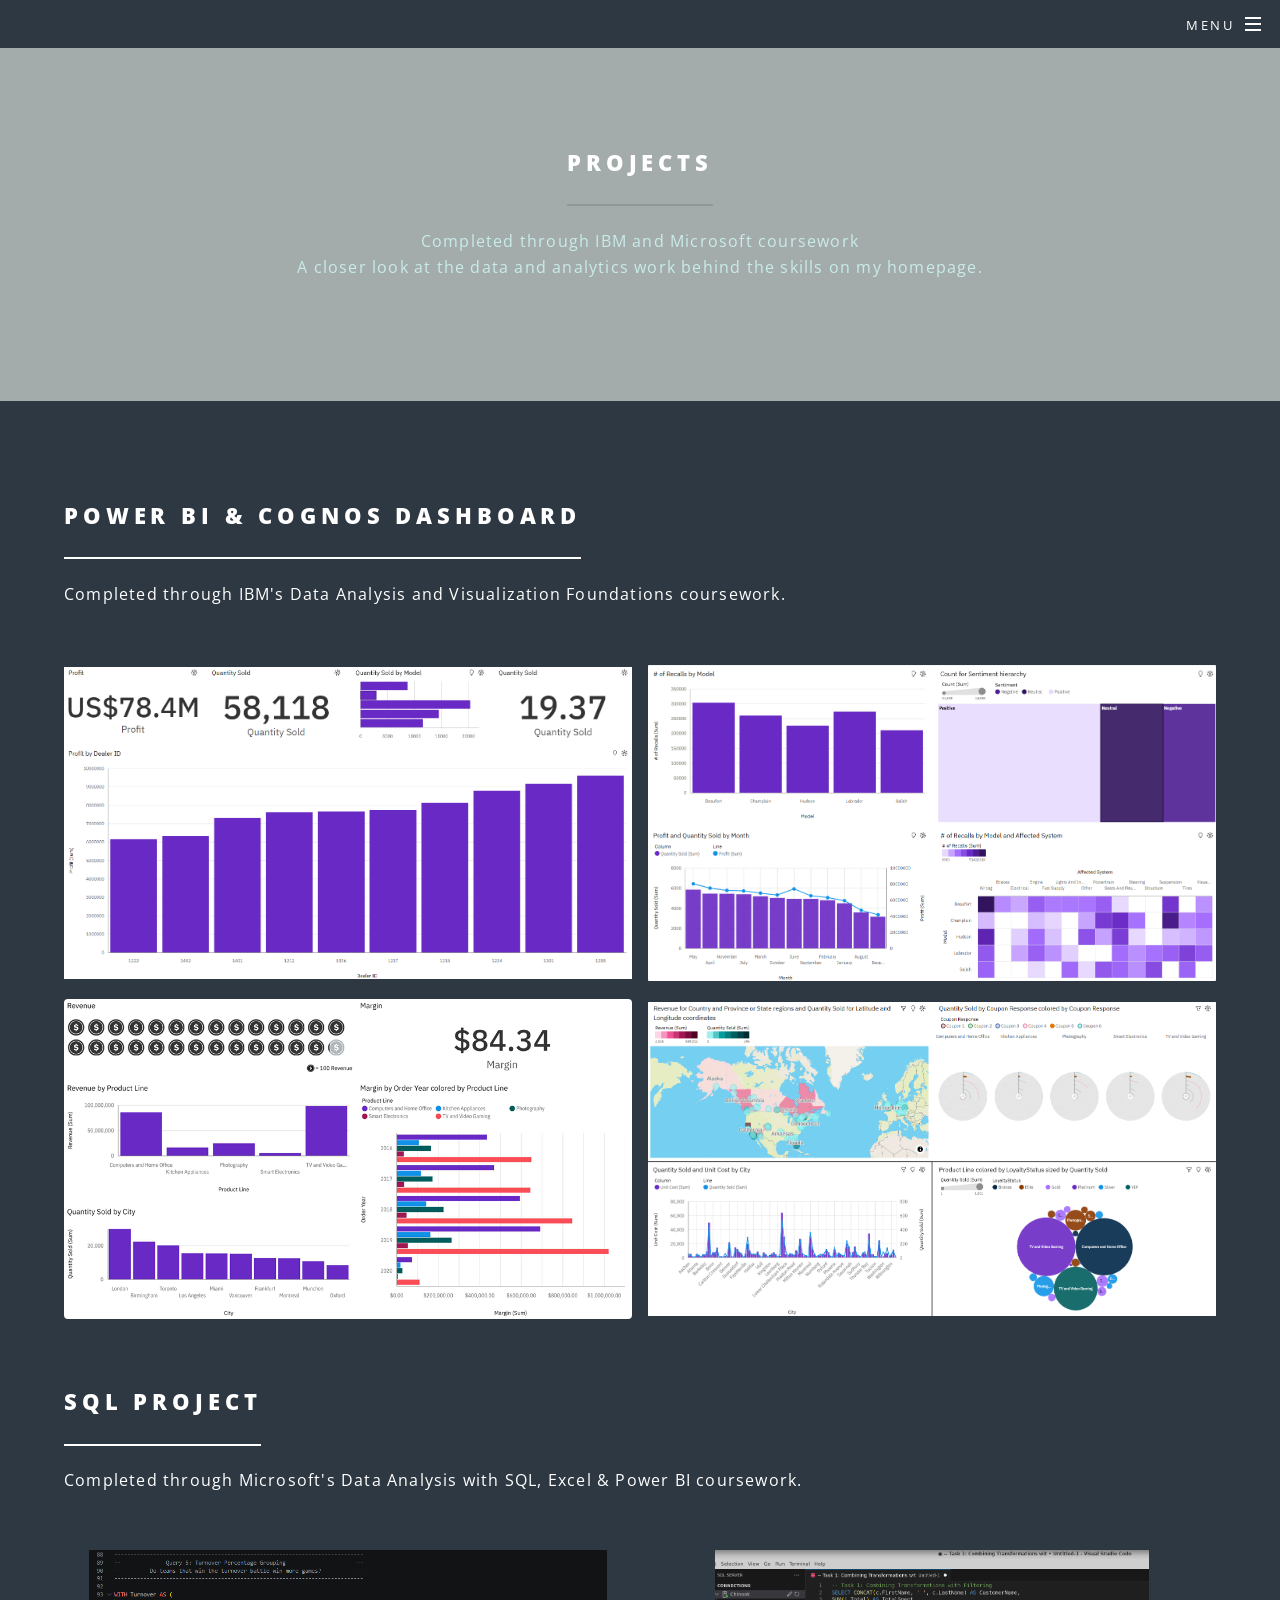
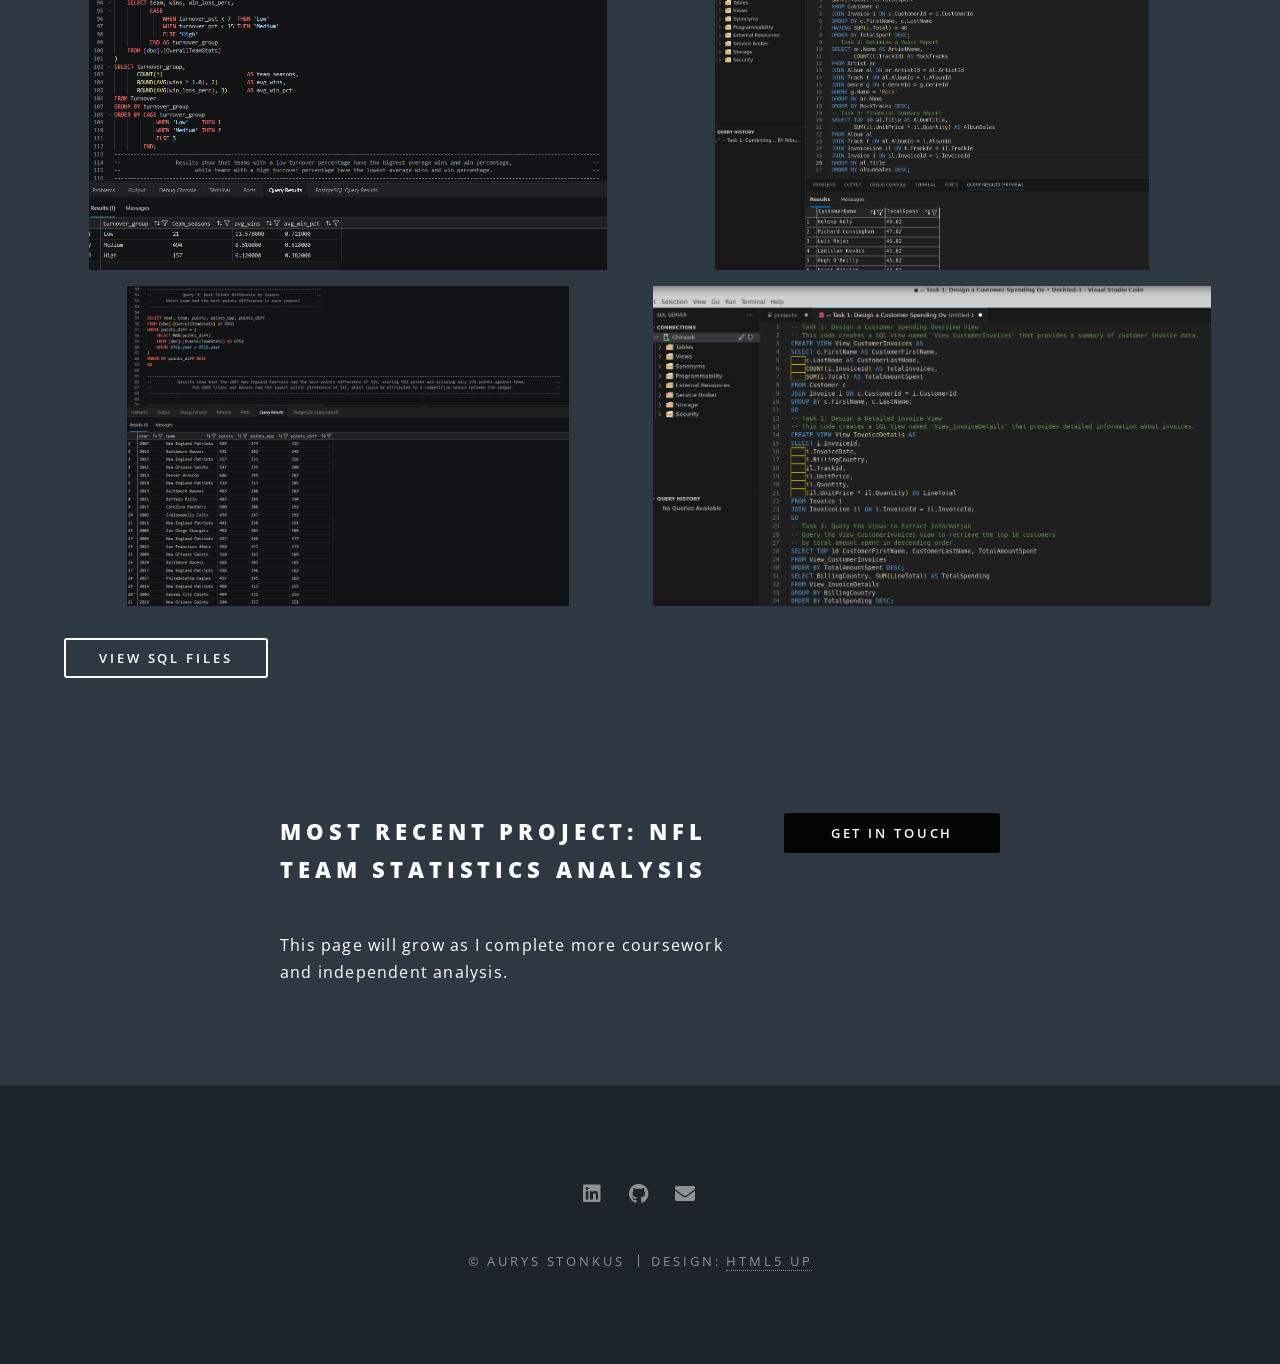
==== commit a5e12930: "Add files via upload" ====
--- a/generic.html
+++ b/generic.html
@@ -74,9 +74,9 @@
 			                    <p>Completed through Microsoft's Data Analysis with SQL, Excel &amp; Power BI coursework.</p>
 		                    </header>
 		                <div class="project-gallery">
-			                <img src="NFL SQL 2.png" alt="" />
+			                <img src="images/NFL SQL 2.png" alt="" />
 			                <img src="images/SQL Joins.png" alt="" />
-			                <img src="NFL SQL 1.png" alt="" />
+			                <img src="images/NFL SQL 1.png" alt="" />
 			                <img src="images/SQL Views.png" alt="" />
 		                </div>
 							<ul class="actions" style="margin-top: 2em;">
